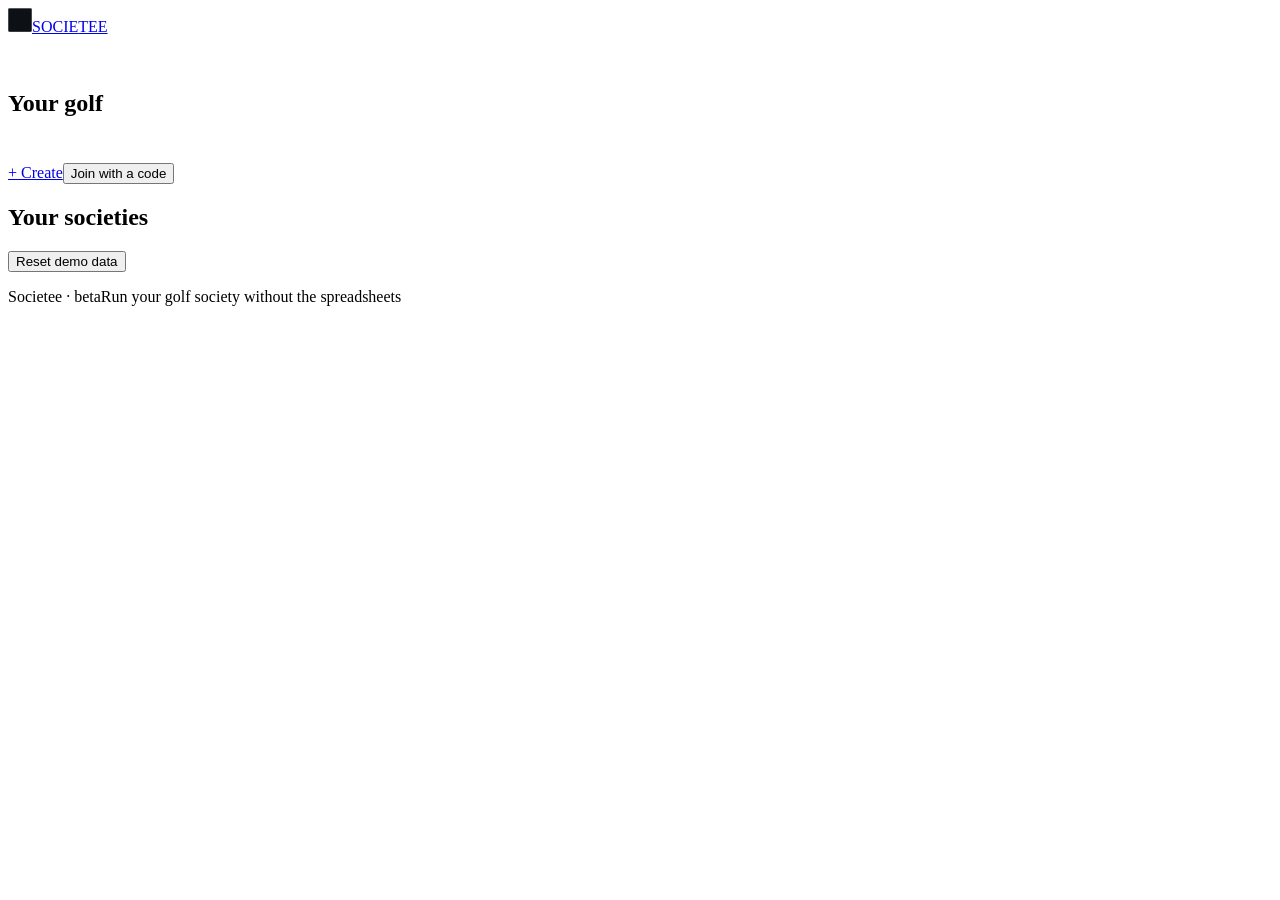
==== index.html @ 54636361 "v13: app-shell scroll (static tab bar), no-overflow sweep 320-430px, cards table header, QR & share " ====
<!DOCTYPE html><html lang="en-GB" class="archivo_eabb1886-module__BRVQva__variable azeret_mono_b4d0d013-module__TnaaWG__variable h-full antialiased"><head><meta charSet="utf-8"/><meta name="viewport" content="width=device-width, initial-scale=1, maximum-scale=1, viewport-fit=cover"/><link rel="preload" href="/societee-demo/_next/static/media/21ca8f3f56c22ca2-s.p.1cp9-4nby68jc.woff2" as="font" crossorigin="" type="font/woff2"/><link rel="preload" href="/societee-demo/_next/static/media/2f059f8bf31de55f-s.p.28l707c7cxluz.woff2" as="font" crossorigin="" type="font/woff2"/><link rel="stylesheet" href="/societee-demo/_next/static/chunks/28tr3xik9nc51.css" data-precedence="next"/><link rel="preload" as="script" fetchPriority="low" href="/societee-demo/_next/static/chunks/01dkdyukbdpqq.js"/><script src="/societee-demo/_next/static/chunks/27jktro2p5rq9.js" async=""></script><script src="/societee-demo/_next/static/chunks/3foau9i2trz9n.js" async=""></script><script src="/societee-demo/_next/static/chunks/25o46h8mdjlrg.js" async=""></script><script src="/societee-demo/_next/static/chunks/turbopack-15z7tdziv4sje.js" async=""></script><script src="/societee-demo/_next/static/chunks/106l14g7231ag.js" async=""></script><script src="/societee-demo/_next/static/chunks/2shpuz3aslzh3.js" async=""></script><script src="/societee-demo/_next/static/chunks/1xj9_v8h4rlmx.js" async=""></script><script src="/societee-demo/_next/static/chunks/0lkq57q35lvjr.js" async=""></script><meta name="next-size-adjust" content=""/><meta name="theme-color" content="#06080a"/><title>Societee — run your golf society without the spreadsheets</title><meta name="description" content="Live hole-by-hole scoring, a leaderboard on a QR code, and no sign-up for anyone but you."/><meta name="application-name" content="Societee"/><link rel="manifest" href="/societee-demo/manifest.webmanifest"/><meta name="format-detection" content="telephone=no"/><meta name="mobile-web-app-capable" content="yes"/><meta name="apple-mobile-web-app-title" content="Societee"/><meta name="apple-mobile-web-app-status-bar-style" content="black-translucent"/><link rel="icon" href="/societee-demo/icon-192.png" sizes="192x192" type="image/png"/><link rel="apple-touch-icon" href="/societee-demo/apple-icon.png" sizes="180x180" type="image/png"/><script src="/societee-demo/_next/static/chunks/0cz1d0mv5g_q7.js" noModule=""></script></head><body><div hidden=""><!--$--><!--/$--></div><div id="app-scroll" class="app-scroll"><header class="sticky top-0 z-30 border-b border-[var(--color-line)] bg-[rgba(6,8,10,0.88)] backdrop-blur-md"><div class="mx-auto flex h-14 max-w-5xl items-center justify-between gap-3 px-4"><a class="flex items-center gap-2.5" href="/societee-demo/"><svg width="24" height="24" viewBox="0 0 64 64" fill="none" aria-hidden="true" class=""><rect x="1" y="1" width="62" height="62" rx="3" fill="#0d1116" stroke="#232c33" stroke-width="1.5"></rect><circle cx="32" cy="24" r="9" fill="var(--color-acid)"></circle><path d="M22 35h20l-6.6 5-1.6 12h-3.6l-1.6-12z" fill="var(--color-acid)"></path><path d="M10 52h44" stroke="var(--color-acid)" stroke-width="2" stroke-linecap="square" opacity="0.35"></path></svg><span class="display text-[1.15rem] leading-none tracking-tight ">SOCIE<span style="color:var(--color-acid)">TEE</span></span></a></div></header><main class="mx-auto w-full max-w-5xl flex-1 px-4 pb-10"><section class="flex items-center justify-between gap-4 pb-6 pt-7"><div><p class="label"> </p><h1 class="display mt-1 text-[clamp(1.7rem,6vw,2.3rem)]">Your golf</h1></div><a aria-label="Your profile" class="shrink-0" href="/societee-demo/profile/"><span class="grid rounded-full border bg-[var(--color-panel)]" style="width:3.25rem;height:3.25rem;place-items:center;border-color:var(--color-line)"><svg width="22" height="22" viewBox="0 0 24 24" fill="none" stroke="var(--color-dim)" stroke-width="1.9" stroke-linecap="round"><circle cx="12" cy="8" r="4"></circle><path d="M4 21c0-4 3.6-6.5 8-6.5s8 2.5 8 6.5"></path></svg></span></a></section><div class="mb-7 grid grid-cols-2 gap-2"><a class="btn btn-primary !min-h-[3.2rem]" href="/societee-demo/new-day/">+ Create</a><button class="btn btn-ghost !min-h-[3.2rem]">Join with a code</button></div><h2 class="label mb-3 !text-[0.75rem]">Your societies</h2><div class="grid gap-3 sm:grid-cols-2"></div><p class="mt-10 text-center"><button class="label underline underline-offset-4">Reset demo data</button></p></main><footer class="mt-auto border-t border-[var(--color-line)] py-6"><div class="mx-auto flex max-w-5xl flex-wrap items-center justify-between gap-3 px-4"><span class="label">Societee · beta</span><span class="label">Run your golf society without the spreadsheets</span></div></footer><!--$--><!--/$--><!--$--><!--/$--><!--$--><!--/$--></div><script src="/societee-demo/_next/static/chunks/01dkdyukbdpqq.js" id="_R_" async=""></script><script>(self.__next_f=self.__next_f||[]).push([0])</script><script>self.__next_f.push([1,"1:\"$Sreact.fragment\"\n2:I[39756,[\"/societee-demo/_next/static/chunks/106l14g7231ag.js\",\"/societee-demo/_next/static/chunks/2shpuz3aslzh3.js\",\"/societee-demo/_next/static/chunks/1xj9_v8h4rlmx.js\"],\"default\"]\n3:I[53536,[\"/societee-demo/_next/static/chunks/106l14g7231ag.js\",\"/societee-demo/_next/static/chunks/2shpuz3aslzh3.js\",\"/societee-demo/_next/static/chunks/1xj9_v8h4rlmx.js\"],\"default\"]\n4:I[99788,[\"/societee-demo/_next/static/chunks/106l14g7231ag.js\",\"/societee-demo/_next/static/chunks/2shpuz3aslzh3.js\",\"/societee-demo/_next/static/chunks/1xj9_v8h4rlmx.js\"],\"BottomNav\"]\n5:I[24691,[\"/societee-demo/_next/static/chunks/106l14g7231ag.js\",\"/societee-demo/_next/static/chunks/2shpuz3aslzh3.js\",\"/societee-demo/_next/static/chunks/1xj9_v8h4rlmx.js\"],\"ScrollReset\"]\n6:I[17477,[\"/societee-demo/_next/static/chunks/106l14g7231ag.js\",\"/societee-demo/_next/static/chunks/2shpuz3aslzh3.js\",\"/societee-demo/_next/static/chunks/1xj9_v8h4rlmx.js\"],\"SWRegister\"]\n7:I[47257,[\"/societee-demo/_next/static/chunks/106l14g7231ag.js\",\"/societee-demo/_next/static/chunks/2shpuz3aslzh3.js\",\"/societee-demo/_next/static/chunks/1xj9_v8h4rlmx.js\"],\"ClientPageRoot\"]\n8:I[31713,[\"/societee-demo/_next/static/chunks/106l14g7231ag.js\",\"/societee-demo/_next/static/chunks/2shpuz3aslzh3.js\",\"/societee-demo/_next/static/chunks/1xj9_v8h4rlmx.js\",\"/societee-demo/_next/static/chunks/0lkq57q35lvjr.js\"],\"default\"]\nb:I[97367,[\"/societee-demo/_next/static/chunks/106l14g7231ag.js\",\"/societee-demo/_next/static/chunks/2shpuz3aslzh3.js\",\"/societee-demo/_next/static/chunks/1xj9_v8h4rlmx.js\"],\"OutletBoundary\"]\nc:\"$Sreact.suspense\"\ne:I[97367,[\"/societee-demo/_next/static/chunks/106l14g7231ag.js\",\"/societee-demo/_next/static/chunks/2shpuz3aslzh3.js\",\"/societee-demo/_next/static/chunks/1xj9_v8h4rlmx.js\"],\"ViewportBoundary\"]\n10:I[97367,[\"/societee-demo/_next/static/chunks/106l14g7231ag.js\",\"/societee-demo/_next/static/chunks/2shpuz3aslzh3.js\",\"/societee-demo/_next/static/chunks/1xj9_v8h4rlmx.js\"],\"MetadataBoundary\"]\n12:I[68027,[\"/societee-demo/_next/static/chunks/106l14g7231ag.js\",\"/societee-demo/_next/static/chunks/2shpuz3aslzh3.js\",\"/societee-demo/_next/static/chunks/1xj9_v8h4rlmx.js\"],\"default\",1]\n:HL[\"/societee-demo/_next/static/chunks/28tr3xik9nc51.css\",\"style\"]\n:HL[\"/societee-demo/_next/static/media/21ca8f3f56c22ca2-s.p.1cp9-4nby68jc.woff2\",\"font\",{\"crossOrigin\":\"\",\"type\":\"font/woff2\"}]\n:HL[\"/societee-demo/_next/static/media/2f059f8bf31de55f-s.p.28l707c7cxluz.woff2\",\"font\",{\"crossOrigin\":\"\",\"type\":\"font/woff2\"}]\n"])</script><script>self.__next_f.push([1,"0:{\"P\":null,\"c\":[\"\",\"\"],\"q\":\"\",\"i\":false,\"f\":[[[\"\",{\"children\":[\"__PAGE__\",{}]},\"$undefined\",\"$undefined\",16],[[\"$\",\"$1\",\"c\",{\"children\":[[[\"$\",\"link\",\"0\",{\"rel\":\"stylesheet\",\"href\":\"/societee-demo/_next/static/chunks/28tr3xik9nc51.css\",\"precedence\":\"next\",\"crossOrigin\":\"$undefined\",\"nonce\":\"$undefined\"}],[\"$\",\"script\",\"script-0\",{\"src\":\"/societee-demo/_next/static/chunks/106l14g7231ag.js\",\"async\":true,\"nonce\":\"$undefined\"}],[\"$\",\"script\",\"script-1\",{\"src\":\"/societee-demo/_next/static/chunks/2shpuz3aslzh3.js\",\"async\":true,\"nonce\":\"$undefined\"}],[\"$\",\"script\",\"script-2\",{\"src\":\"/societee-demo/_next/static/chunks/1xj9_v8h4rlmx.js\",\"async\":true,\"nonce\":\"$undefined\"}]],[\"$\",\"html\",null,{\"lang\":\"en-GB\",\"className\":\"archivo_eabb1886-module__BRVQva__variable azeret_mono_b4d0d013-module__TnaaWG__variable h-full antialiased\",\"children\":[\"$\",\"body\",null,{\"children\":[[\"$\",\"div\",null,{\"id\":\"app-scroll\",\"className\":\"app-scroll\",\"children\":[[\"$\",\"$L2\",null,{\"parallelRouterKey\":\"children\",\"error\":\"$undefined\",\"errorStyles\":\"$undefined\",\"errorScripts\":\"$undefined\",\"template\":[\"$\",\"$L3\",null,{}],\"templateStyles\":\"$undefined\",\"templateScripts\":\"$undefined\",\"notFound\":[[[\"$\",\"title\",null,{\"children\":\"404: This page could not be found.\"}],[\"$\",\"div\",null,{\"style\":{\"fontFamily\":\"system-ui,\\\"Segoe UI\\\",Roboto,Helvetica,Arial,sans-serif,\\\"Apple Color Emoji\\\",\\\"Segoe UI Emoji\\\"\",\"height\":\"100vh\",\"textAlign\":\"center\",\"display\":\"flex\",\"flexDirection\":\"column\",\"alignItems\":\"center\",\"justifyContent\":\"center\"},\"children\":[\"$\",\"div\",null,{\"children\":[[\"$\",\"style\",null,{\"dangerouslySetInnerHTML\":{\"__html\":\"body{color:#000;background:#fff;margin:0}.next-error-h1{border-right:1px solid rgba(0,0,0,.3)}@media (prefers-color-scheme:dark){body{color:#fff;background:#000}.next-error-h1{border-right:1px solid rgba(255,255,255,.3)}}\"}}],[\"$\",\"h1\",null,{\"className\":\"next-error-h1\",\"style\":{\"display\":\"inline-block\",\"margin\":\"0 20px 0 0\",\"padding\":\"0 23px 0 0\",\"fontSize\":24,\"fontWeight\":500,\"verticalAlign\":\"top\",\"lineHeight\":\"49px\"},\"children\":404}],[\"$\",\"div\",null,{\"style\":{\"display\":\"inline-block\"},\"children\":[\"$\",\"h2\",null,{\"style\":{\"fontSize\":14,\"fontWeight\":400,\"lineHeight\":\"49px\",\"margin\":0},\"children\":\"This page could not be found.\"}]}]]}]}]],[]],\"forbidden\":\"$undefined\",\"unauthorized\":\"$undefined\"}],[\"$\",\"$L4\",null,{}],[\"$\",\"$L5\",null,{}]]}],[\"$\",\"$L6\",null,{}]]}]}]]}],{\"children\":[[\"$\",\"$1\",\"c\",{\"children\":[[\"$\",\"$L7\",null,{\"Component\":\"$8\",\"serverProvidedParams\":{\"searchParams\":{},\"params\":{},\"promises\":[\"$@9\",\"$@a\"]}}],[[\"$\",\"script\",\"script-0\",{\"src\":\"/societee-demo/_next/static/chunks/0lkq57q35lvjr.js\",\"async\":true,\"nonce\":\"$undefined\"}]],[\"$\",\"$Lb\",null,{\"children\":[\"$\",\"$c\",null,{\"name\":\"Next.MetadataOutlet\",\"children\":\"$@d\"}]}]]}],{},null,false,null]},null,false,null],[\"$\",\"$1\",\"h\",{\"children\":[null,[\"$\",\"$Le\",null,{\"children\":\"$Lf\"}],[\"$\",\"div\",null,{\"hidden\":true,\"children\":[\"$\",\"$L10\",null,{\"children\":[\"$\",\"$c\",null,{\"name\":\"Next.Metadata\",\"children\":\"$L11\"}]}]}],[\"$\",\"meta\",null,{\"name\":\"next-size-adjust\",\"content\":\"\"}]]}],false]],\"m\":\"$undefined\",\"G\":[\"$12\",[[\"$\",\"link\",\"0\",{\"rel\":\"stylesheet\",\"href\":\"/societee-demo/_next/static/chunks/28tr3xik9nc51.css\",\"precedence\":\"next\",\"crossOrigin\":\"$undefined\",\"nonce\":\"$undefined\"}]]],\"S\":true,\"h\":null,\"s\":\"$undefined\",\"l\":\"$undefined\",\"p\":\"$undefined\",\"d\":\"$undefined\",\"b\":\"hb4B2W0v59Yjivqum0w-f\"}\n"])</script><script>self.__next_f.push([1,"9:{}\na:\"$0:f:0:1:1:children:0:props:children:0:props:serverProvidedParams:params\"\n"])</script><script>self.__next_f.push([1,"f:[[\"$\",\"meta\",\"0\",{\"charSet\":\"utf-8\"}],[\"$\",\"meta\",\"1\",{\"name\":\"viewport\",\"content\":\"width=device-width, initial-scale=1, maximum-scale=1, viewport-fit=cover\"}],[\"$\",\"meta\",\"2\",{\"name\":\"theme-color\",\"content\":\"#06080a\"}]]\n"])</script><script>self.__next_f.push([1,"13:I[27201,[\"/societee-demo/_next/static/chunks/106l14g7231ag.js\",\"/societee-demo/_next/static/chunks/2shpuz3aslzh3.js\",\"/societee-demo/_next/static/chunks/1xj9_v8h4rlmx.js\"],\"IconMark\"]\nd:null\n11:[[\"$\",\"title\",\"0\",{\"children\":\"Societee — run your golf society without the spreadsheets\"}],[\"$\",\"meta\",\"1\",{\"name\":\"description\",\"content\":\"Live hole-by-hole scoring, a leaderboard on a QR code, and no sign-up for anyone but you.\"}],[\"$\",\"meta\",\"2\",{\"name\":\"application-name\",\"content\":\"Societee\"}],[\"$\",\"link\",\"3\",{\"rel\":\"manifest\",\"href\":\"/societee-demo/manifest.webmanifest\",\"crossOrigin\":\"$undefined\"}],[\"$\",\"meta\",\"4\",{\"name\":\"format-detection\",\"content\":\"telephone=no\"}],[\"$\",\"meta\",\"5\",{\"name\":\"mobile-web-app-capable\",\"content\":\"yes\"}],[\"$\",\"meta\",\"6\",{\"name\":\"apple-mobile-web-app-title\",\"content\":\"Societee\"}],[\"$\",\"meta\",\"7\",{\"name\":\"apple-mobile-web-app-status-bar-style\",\"content\":\"black-translucent\"}],[\"$\",\"link\",\"8\",{\"rel\":\"icon\",\"href\":\"/societee-demo/icon-192.png\",\"sizes\":\"192x192\",\"type\":\"image/png\"}],[\"$\",\"link\",\"9\",{\"rel\":\"apple-touch-icon\",\"href\":\"/societee-demo/apple-icon.png\",\"sizes\":\"180x180\",\"type\":\"image/png\"}],[\"$\",\"$L13\",\"10\",{}]]\n"])</script></body></html>
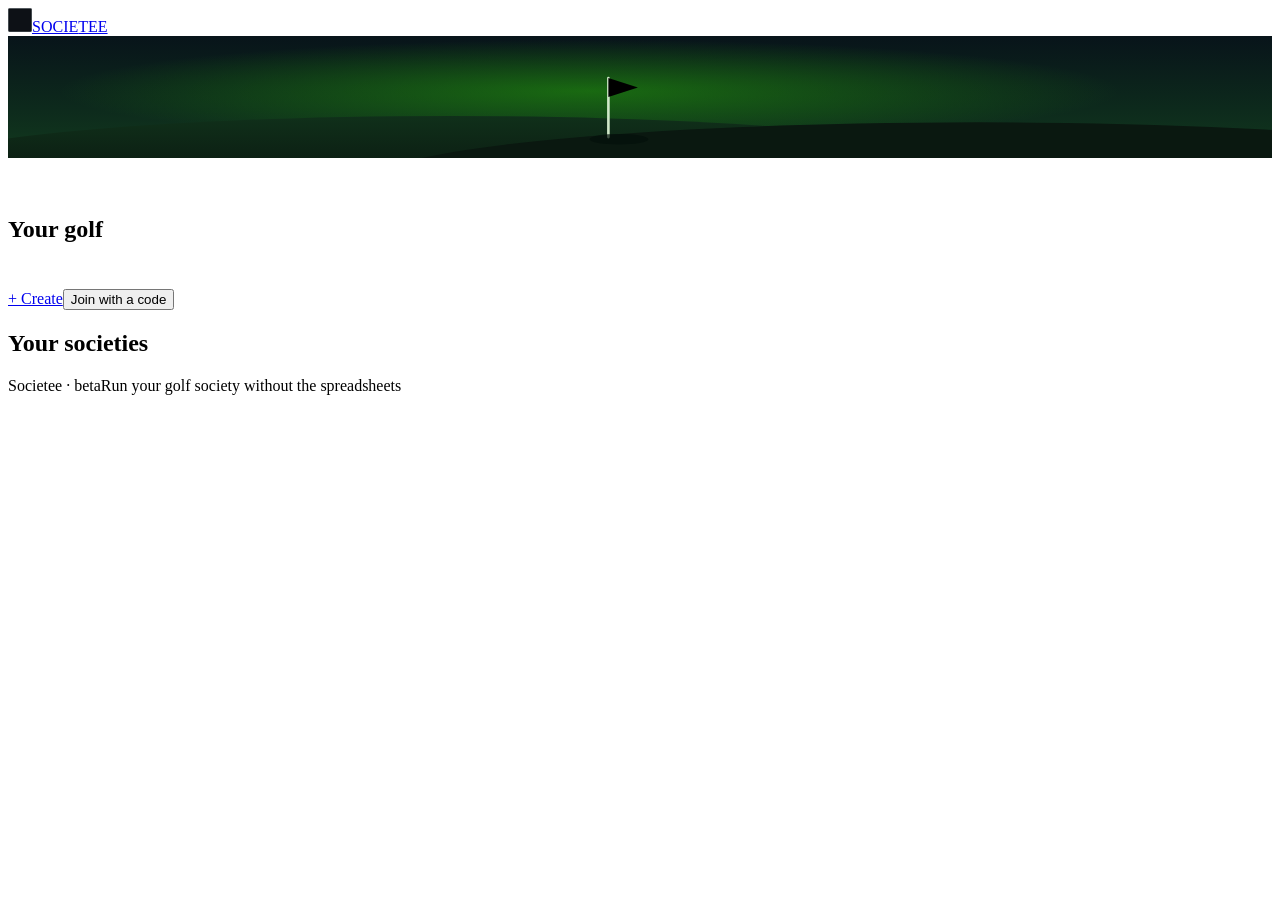
==== commit c30b55fa: "v18: the database goes live — sign-in + sync engine, cross-phone QR boards and scoring, self-registr" ====
--- a/index.html
+++ b/index.html
@@ -1 +1 @@
-<!DOCTYPE html><html lang="en-GB" class="archivo_eabb1886-module__BRVQva__variable azeret_mono_b4d0d013-module__TnaaWG__variable h-full antialiased"><head><meta charSet="utf-8"/><meta name="viewport" content="width=device-width, initial-scale=1, maximum-scale=1, viewport-fit=cover"/><link rel="preload" href="/societee-demo/_next/static/media/21ca8f3f56c22ca2-s.p.1cp9-4nby68jc.woff2" as="font" crossorigin="" type="font/woff2"/><link rel="preload" href="/societee-demo/_next/static/media/2f059f8bf31de55f-s.p.28l707c7cxluz.woff2" as="font" crossorigin="" type="font/woff2"/><link rel="stylesheet" href="/societee-demo/_next/static/chunks/28tr3xik9nc51.css" data-precedence="next"/><link rel="preload" as="script" fetchPriority="low" href="/societee-demo/_next/static/chunks/01dkdyukbdpqq.js"/><script src="/societee-demo/_next/static/chunks/27jktro2p5rq9.js" async=""></script><script src="/societee-demo/_next/static/chunks/3foau9i2trz9n.js" async=""></script><script src="/societee-demo/_next/static/chunks/25o46h8mdjlrg.js" async=""></script><script src="/societee-demo/_next/static/chunks/turbopack-15z7tdziv4sje.js" async=""></script><script src="/societee-demo/_next/static/chunks/106l14g7231ag.js" async=""></script><script src="/societee-demo/_next/static/chunks/2shpuz3aslzh3.js" async=""></script><script src="/societee-demo/_next/static/chunks/1xj9_v8h4rlmx.js" async=""></script><script src="/societee-demo/_next/static/chunks/0lkq57q35lvjr.js" async=""></script><meta name="next-size-adjust" content=""/><meta name="theme-color" content="#06080a"/><title>Societee — run your golf society without the spreadsheets</title><meta name="description" content="Live hole-by-hole scoring, a leaderboard on a QR code, and no sign-up for anyone but you."/><meta name="application-name" content="Societee"/><link rel="manifest" href="/societee-demo/manifest.webmanifest"/><meta name="format-detection" content="telephone=no"/><meta name="mobile-web-app-capable" content="yes"/><meta name="apple-mobile-web-app-title" content="Societee"/><meta name="apple-mobile-web-app-status-bar-style" content="black-translucent"/><link rel="icon" href="/societee-demo/icon-192.png" sizes="192x192" type="image/png"/><link rel="apple-touch-icon" href="/societee-demo/apple-icon.png" sizes="180x180" type="image/png"/><script src="/societee-demo/_next/static/chunks/0cz1d0mv5g_q7.js" noModule=""></script></head><body><div hidden=""><!--$--><!--/$--></div><div id="app-scroll" class="app-scroll"><header class="sticky top-0 z-30 border-b border-[var(--color-line)] bg-[rgba(6,8,10,0.88)] backdrop-blur-md"><div class="mx-auto flex h-14 max-w-5xl items-center justify-between gap-3 px-4"><a class="flex items-center gap-2.5" href="/societee-demo/"><svg width="24" height="24" viewBox="0 0 64 64" fill="none" aria-hidden="true" class=""><rect x="1" y="1" width="62" height="62" rx="3" fill="#0d1116" stroke="#232c33" stroke-width="1.5"></rect><circle cx="32" cy="24" r="9" fill="var(--color-acid)"></circle><path d="M22 35h20l-6.6 5-1.6 12h-3.6l-1.6-12z" fill="var(--color-acid)"></path><path d="M10 52h44" stroke="var(--color-acid)" stroke-width="2" stroke-linecap="square" opacity="0.35"></path></svg><span class="display text-[1.15rem] leading-none tracking-tight ">SOCIE<span style="color:var(--color-acid)">TEE</span></span></a></div></header><main class="mx-auto w-full max-w-5xl flex-1 px-4 pb-10"><section class="flex items-center justify-between gap-4 pb-6 pt-7"><div><p class="label"> </p><h1 class="display mt-1 text-[clamp(1.7rem,6vw,2.3rem)]">Your golf</h1></div><a aria-label="Your profile" class="shrink-0" href="/societee-demo/profile/"><span class="grid rounded-full border bg-[var(--color-panel)]" style="width:3.25rem;height:3.25rem;place-items:center;border-color:var(--color-line)"><svg width="22" height="22" viewBox="0 0 24 24" fill="none" stroke="var(--color-dim)" stroke-width="1.9" stroke-linecap="round"><circle cx="12" cy="8" r="4"></circle><path d="M4 21c0-4 3.6-6.5 8-6.5s8 2.5 8 6.5"></path></svg></span></a></section><div class="mb-7 grid grid-cols-2 gap-2"><a class="btn btn-primary !min-h-[3.2rem]" href="/societee-demo/new-day/">+ Create</a><button class="btn btn-ghost !min-h-[3.2rem]">Join with a code</button></div><h2 class="label mb-3 !text-[0.75rem]">Your societies</h2><div class="grid gap-3 sm:grid-cols-2"></div><p class="mt-10 text-center"><button class="label underline underline-offset-4">Reset demo data</button></p></main><footer class="mt-auto border-t border-[var(--color-line)] py-6"><div class="mx-auto flex max-w-5xl flex-wrap items-center justify-between gap-3 px-4"><span class="label">Societee · beta</span><span class="label">Run your golf society without the spreadsheets</span></div></footer><!--$--><!--/$--><!--$--><!--/$--><!--$--><!--/$--></div><script src="/societee-demo/_next/static/chunks/01dkdyukbdpqq.js" id="_R_" async=""></script><script>(self.__next_f=self.__next_f||[]).push([0])</script><script>self.__next_f.push([1,"1:\"$Sreact.fragment\"\n2:I[39756,[\"/societee-demo/_next/static/chunks/106l14g7231ag.js\",\"/societee-demo/_next/static/chunks/2shpuz3aslzh3.js\",\"/societee-demo/_next/static/chunks/1xj9_v8h4rlmx.js\"],\"default\"]\n3:I[53536,[\"/societee-demo/_next/static/chunks/106l14g7231ag.js\",\"/societee-demo/_next/static/chunks/2shpuz3aslzh3.js\",\"/societee-demo/_next/static/chunks/1xj9_v8h4rlmx.js\"],\"default\"]\n4:I[99788,[\"/societee-demo/_next/static/chunks/106l14g7231ag.js\",\"/societee-demo/_next/static/chunks/2shpuz3aslzh3.js\",\"/societee-demo/_next/static/chunks/1xj9_v8h4rlmx.js\"],\"BottomNav\"]\n5:I[24691,[\"/societee-demo/_next/static/chunks/106l14g7231ag.js\",\"/societee-demo/_next/static/chunks/2shpuz3aslzh3.js\",\"/societee-demo/_next/static/chunks/1xj9_v8h4rlmx.js\"],\"ScrollReset\"]\n6:I[17477,[\"/societee-demo/_next/static/chunks/106l14g7231ag.js\",\"/societee-demo/_next/static/chunks/2shpuz3aslzh3.js\",\"/societee-demo/_next/static/chunks/1xj9_v8h4rlmx.js\"],\"SWRegister\"]\n7:I[47257,[\"/societee-demo/_next/static/chunks/106l14g7231ag.js\",\"/societee-demo/_next/static/chunks/2shpuz3aslzh3.js\",\"/societee-demo/_next/static/chunks/1xj9_v8h4rlmx.js\"],\"ClientPageRoot\"]\n8:I[31713,[\"/societee-demo/_next/static/chunks/106l14g7231ag.js\",\"/societee-demo/_next/static/chunks/2shpuz3aslzh3.js\",\"/societee-demo/_next/static/chunks/1xj9_v8h4rlmx.js\",\"/societee-demo/_next/static/chunks/0lkq57q35lvjr.js\"],\"default\"]\nb:I[97367,[\"/societee-demo/_next/static/chunks/106l14g7231ag.js\",\"/societee-demo/_next/static/chunks/2shpuz3aslzh3.js\",\"/societee-demo/_next/static/chunks/1xj9_v8h4rlmx.js\"],\"OutletBoundary\"]\nc:\"$Sreact.suspense\"\ne:I[97367,[\"/societee-demo/_next/static/chunks/106l14g7231ag.js\",\"/societee-demo/_next/static/chunks/2shpuz3aslzh3.js\",\"/societee-demo/_next/static/chunks/1xj9_v8h4rlmx.js\"],\"ViewportBoundary\"]\n10:I[97367,[\"/societee-demo/_next/static/chunks/106l14g7231ag.js\",\"/societee-demo/_next/static/chunks/2shpuz3aslzh3.js\",\"/societee-demo/_next/static/chunks/1xj9_v8h4rlmx.js\"],\"MetadataBoundary\"]\n12:I[68027,[\"/societee-demo/_next/static/chunks/106l14g7231ag.js\",\"/societee-demo/_next/static/chunks/2shpuz3aslzh3.js\",\"/societee-demo/_next/static/chunks/1xj9_v8h4rlmx.js\"],\"default\",1]\n:HL[\"/societee-demo/_next/static/chunks/28tr3xik9nc51.css\",\"style\"]\n:HL[\"/societee-demo/_next/static/media/21ca8f3f56c22ca2-s.p.1cp9-4nby68jc.woff2\",\"font\",{\"crossOrigin\":\"\",\"type\":\"font/woff2\"}]\n:HL[\"/societee-demo/_next/static/media/2f059f8bf31de55f-s.p.28l707c7cxluz.woff2\",\"font\",{\"crossOrigin\":\"\",\"type\":\"font/woff2\"}]\n"])</script><script>self.__next_f.push([1,"0:{\"P\":null,\"c\":[\"\",\"\"],\"q\":\"\",\"i\":false,\"f\":[[[\"\",{\"children\":[\"__PAGE__\",{}]},\"$undefined\",\"$undefined\",16],[[\"$\",\"$1\",\"c\",{\"children\":[[[\"$\",\"link\",\"0\",{\"rel\":\"stylesheet\",\"href\":\"/societee-demo/_next/static/chunks/28tr3xik9nc51.css\",\"precedence\":\"next\",\"crossOrigin\":\"$undefined\",\"nonce\":\"$undefined\"}],[\"$\",\"script\",\"script-0\",{\"src\":\"/societee-demo/_next/static/chunks/106l14g7231ag.js\",\"async\":true,\"nonce\":\"$undefined\"}],[\"$\",\"script\",\"script-1\",{\"src\":\"/societee-demo/_next/static/chunks/2shpuz3aslzh3.js\",\"async\":true,\"nonce\":\"$undefined\"}],[\"$\",\"script\",\"script-2\",{\"src\":\"/societee-demo/_next/static/chunks/1xj9_v8h4rlmx.js\",\"async\":true,\"nonce\":\"$undefined\"}]],[\"$\",\"html\",null,{\"lang\":\"en-GB\",\"className\":\"archivo_eabb1886-module__BRVQva__variable azeret_mono_b4d0d013-module__TnaaWG__variable h-full antialiased\",\"children\":[\"$\",\"body\",null,{\"children\":[[\"$\",\"div\",null,{\"id\":\"app-scroll\",\"className\":\"app-scroll\",\"children\":[[\"$\",\"$L2\",null,{\"parallelRouterKey\":\"children\",\"error\":\"$undefined\",\"errorStyles\":\"$undefined\",\"errorScripts\":\"$undefined\",\"template\":[\"$\",\"$L3\",null,{}],\"templateStyles\":\"$undefined\",\"templateScripts\":\"$undefined\",\"notFound\":[[[\"$\",\"title\",null,{\"children\":\"404: This page could not be found.\"}],[\"$\",\"div\",null,{\"style\":{\"fontFamily\":\"system-ui,\\\"Segoe UI\\\",Roboto,Helvetica,Arial,sans-serif,\\\"Apple Color Emoji\\\",\\\"Segoe UI Emoji\\\"\",\"height\":\"100vh\",\"textAlign\":\"center\",\"display\":\"flex\",\"flexDirection\":\"column\",\"alignItems\":\"center\",\"justifyContent\":\"center\"},\"children\":[\"$\",\"div\",null,{\"children\":[[\"$\",\"style\",null,{\"dangerouslySetInnerHTML\":{\"__html\":\"body{color:#000;background:#fff;margin:0}.next-error-h1{border-right:1px solid rgba(0,0,0,.3)}@media (prefers-color-scheme:dark){body{color:#fff;background:#000}.next-error-h1{border-right:1px solid rgba(255,255,255,.3)}}\"}}],[\"$\",\"h1\",null,{\"className\":\"next-error-h1\",\"style\":{\"display\":\"inline-block\",\"margin\":\"0 20px 0 0\",\"padding\":\"0 23px 0 0\",\"fontSize\":24,\"fontWeight\":500,\"verticalAlign\":\"top\",\"lineHeight\":\"49px\"},\"children\":404}],[\"$\",\"div\",null,{\"style\":{\"display\":\"inline-block\"},\"children\":[\"$\",\"h2\",null,{\"style\":{\"fontSize\":14,\"fontWeight\":400,\"lineHeight\":\"49px\",\"margin\":0},\"children\":\"This page could not be found.\"}]}]]}]}]],[]],\"forbidden\":\"$undefined\",\"unauthorized\":\"$undefined\"}],[\"$\",\"$L4\",null,{}],[\"$\",\"$L5\",null,{}]]}],[\"$\",\"$L6\",null,{}]]}]}]]}],{\"children\":[[\"$\",\"$1\",\"c\",{\"children\":[[\"$\",\"$L7\",null,{\"Component\":\"$8\",\"serverProvidedParams\":{\"searchParams\":{},\"params\":{},\"promises\":[\"$@9\",\"$@a\"]}}],[[\"$\",\"script\",\"script-0\",{\"src\":\"/societee-demo/_next/static/chunks/0lkq57q35lvjr.js\",\"async\":true,\"nonce\":\"$undefined\"}]],[\"$\",\"$Lb\",null,{\"children\":[\"$\",\"$c\",null,{\"name\":\"Next.MetadataOutlet\",\"children\":\"$@d\"}]}]]}],{},null,false,null]},null,false,null],[\"$\",\"$1\",\"h\",{\"children\":[null,[\"$\",\"$Le\",null,{\"children\":\"$Lf\"}],[\"$\",\"div\",null,{\"hidden\":true,\"children\":[\"$\",\"$L10\",null,{\"children\":[\"$\",\"$c\",null,{\"name\":\"Next.Metadata\",\"children\":\"$L11\"}]}]}],[\"$\",\"meta\",null,{\"name\":\"next-size-adjust\",\"content\":\"\"}]]}],false]],\"m\":\"$undefined\",\"G\":[\"$12\",[[\"$\",\"link\",\"0\",{\"rel\":\"stylesheet\",\"href\":\"/societee-demo/_next/static/chunks/28tr3xik9nc51.css\",\"precedence\":\"next\",\"crossOrigin\":\"$undefined\",\"nonce\":\"$undefined\"}]]],\"S\":true,\"h\":null,\"s\":\"$undefined\",\"l\":\"$undefined\",\"p\":\"$undefined\",\"d\":\"$undefined\",\"b\":\"hb4B2W0v59Yjivqum0w-f\"}\n"])</script><script>self.__next_f.push([1,"9:{}\na:\"$0:f:0:1:1:children:0:props:children:0:props:serverProvidedParams:params\"\n"])</script><script>self.__next_f.push([1,"f:[[\"$\",\"meta\",\"0\",{\"charSet\":\"utf-8\"}],[\"$\",\"meta\",\"1\",{\"name\":\"viewport\",\"content\":\"width=device-width, initial-scale=1, maximum-scale=1, viewport-fit=cover\"}],[\"$\",\"meta\",\"2\",{\"name\":\"theme-color\",\"content\":\"#06080a\"}]]\n"])</script><script>self.__next_f.push([1,"13:I[27201,[\"/societee-demo/_next/static/chunks/106l14g7231ag.js\",\"/societee-demo/_next/static/chunks/2shpuz3aslzh3.js\",\"/societee-demo/_next/static/chunks/1xj9_v8h4rlmx.js\"],\"IconMark\"]\nd:null\n11:[[\"$\",\"title\",\"0\",{\"children\":\"Societee — run your golf society without the spreadsheets\"}],[\"$\",\"meta\",\"1\",{\"name\":\"description\",\"content\":\"Live hole-by-hole scoring, a leaderboard on a QR code, and no sign-up for anyone but you.\"}],[\"$\",\"meta\",\"2\",{\"name\":\"application-name\",\"content\":\"Societee\"}],[\"$\",\"link\",\"3\",{\"rel\":\"manifest\",\"href\":\"/societee-demo/manifest.webmanifest\",\"crossOrigin\":\"$undefined\"}],[\"$\",\"meta\",\"4\",{\"name\":\"format-detection\",\"content\":\"telephone=no\"}],[\"$\",\"meta\",\"5\",{\"name\":\"mobile-web-app-capable\",\"content\":\"yes\"}],[\"$\",\"meta\",\"6\",{\"name\":\"apple-mobile-web-app-title\",\"content\":\"Societee\"}],[\"$\",\"meta\",\"7\",{\"name\":\"apple-mobile-web-app-status-bar-style\",\"content\":\"black-translucent\"}],[\"$\",\"link\",\"8\",{\"rel\":\"icon\",\"href\":\"/societee-demo/icon-192.png\",\"sizes\":\"192x192\",\"type\":\"image/png\"}],[\"$\",\"link\",\"9\",{\"rel\":\"apple-touch-icon\",\"href\":\"/societee-demo/apple-icon.png\",\"sizes\":\"180x180\",\"type\":\"image/png\"}],[\"$\",\"$L13\",\"10\",{}]]\n"])</script></body></html>+<!DOCTYPE html><html lang="en-GB" class="archivo_eabb1886-module__BRVQva__variable azeret_mono_b4d0d013-module__TnaaWG__variable h-full antialiased"><head><meta charSet="utf-8"/><meta name="viewport" content="width=device-width, initial-scale=1, maximum-scale=1, viewport-fit=cover"/><link rel="preload" href="/societee-demo/_next/static/media/21ca8f3f56c22ca2-s.p.1cp9-4nby68jc.woff2" as="font" crossorigin="" type="font/woff2"/><link rel="preload" href="/societee-demo/_next/static/media/2f059f8bf31de55f-s.p.28l707c7cxluz.woff2" as="font" crossorigin="" type="font/woff2"/><link rel="stylesheet" href="/societee-demo/_next/static/chunks/14udq69g65y8p.css" data-precedence="next"/><link rel="preload" as="script" fetchPriority="low" href="/societee-demo/_next/static/chunks/01dkdyukbdpqq.js"/><script src="/societee-demo/_next/static/chunks/27jktro2p5rq9.js" async=""></script><script src="/societee-demo/_next/static/chunks/1y6yg7-v5b-hi.js" async=""></script><script src="/societee-demo/_next/static/chunks/25o46h8mdjlrg.js" async=""></script><script src="/societee-demo/_next/static/chunks/turbopack-34ewrysrx6w_1.js" async=""></script><script src="/societee-demo/_next/static/chunks/0-_p2quzhgm1y.js" async=""></script><script src="/societee-demo/_next/static/chunks/1xj9_v8h4rlmx.js" async=""></script><script src="/societee-demo/_next/static/chunks/3s0cia5v3x60v.js" async=""></script><script src="/societee-demo/_next/static/chunks/1qon2h-c7q7df.js" async=""></script><script src="/societee-demo/_next/static/chunks/0lko85x1xsqkm.js" async=""></script><meta name="next-size-adjust" content=""/><meta name="theme-color" content="#06080a"/><title>Societee — run your golf society without the spreadsheets</title><meta name="description" content="Live hole-by-hole scoring, a leaderboard on a QR code, and no sign-up for anyone but you."/><meta name="application-name" content="Societee"/><link rel="manifest" href="/societee-demo/manifest.webmanifest"/><meta name="format-detection" content="telephone=no"/><meta name="mobile-web-app-capable" content="yes"/><meta name="apple-mobile-web-app-title" content="Societee"/><meta name="apple-mobile-web-app-status-bar-style" content="black-translucent"/><link rel="icon" href="/societee-demo/icon-192.png" sizes="192x192" type="image/png"/><link rel="apple-touch-icon" href="/societee-demo/apple-icon.png" sizes="180x180" type="image/png"/><script src="/societee-demo/_next/static/chunks/0cz1d0mv5g_q7.js" noModule=""></script></head><body><div hidden=""><!--$--><!--/$--></div><div id="app-scroll" class="app-scroll"><header class="sticky top-0 z-30 border-b border-[var(--color-line)] bg-[rgba(6,8,10,0.88)] backdrop-blur-md"><div class="mx-auto flex h-14 max-w-5xl items-center justify-between gap-3 px-4"><a class="flex items-center gap-2.5" href="/societee-demo/"><svg width="24" height="24" viewBox="0 0 64 64" fill="none" aria-hidden="true" class=""><rect x="1" y="1" width="62" height="62" rx="3" fill="#0d1116" stroke="#232c33" stroke-width="1.5"></rect><circle cx="32" cy="24" r="9" fill="var(--color-acid)"></circle><path d="M22 35h20l-6.6 5-1.6 12h-3.6l-1.6-12z" fill="var(--color-acid)"></path><path d="M10 52h44" stroke="var(--color-acid)" stroke-width="2" stroke-linecap="square" opacity="0.35"></path></svg><span class="display text-[1.15rem] leading-none tracking-tight ">SOCIE<span style="color:var(--color-acid)">TEE</span></span></a></div></header><div class="course-scene pointer-events-none relative overflow-hidden" aria-hidden="true"><svg class="block h-full w-full" viewBox="0 0 1200 116" preserveAspectRatio="xMidYMax slice"><defs><linearGradient id="cs-sky" x1="0" y1="0" x2="0" y2="1"><stop offset="0" stop-color="#08141a"></stop><stop offset="0.6" stop-color="#0d2a1c"></stop><stop offset="1" stop-color="#123a1e"></stop></linearGradient><linearGradient id="cs-fairway" x1="0" y1="0" x2="0" y2="1"><stop offset="0" stop-color="#10301a"></stop><stop offset="1" stop-color="#06080a"></stop></linearGradient><radialGradient id="cs-glow" cx="0.46" cy="0.45" r="0.42"><stop offset="0" stop-color="#2fdb00" stop-opacity="0.38"></stop><stop offset="1" stop-color="#2fdb00" stop-opacity="0"></stop></radialGradient></defs><rect width="1200" height="116" fill="url(#cs-sky)"></rect><rect width="1200" height="116" fill="url(#cs-glow)"></rect><ellipse cx="420" cy="128" rx="520" ry="52" fill="url(#cs-fairway)"></ellipse><ellipse cx="920" cy="140" rx="580" ry="58" fill="#0a1810"></ellipse><path d="M570 96V40" stroke="#cfe8c8" stroke-width="2.5" stroke-linecap="round"></path><path d="M570 40l28 9-28 9z" fill="var(--color-live)"></path><ellipse cx="580" cy="98" rx="28" ry="5" fill="#03110a" opacity="0.7"></ellipse></svg><div class="absolute inset-0" style="background:linear-gradient(to bottom, transparent 30%, var(--color-ink) 96%)"></div></div><main class="relative -mt-10 mx-auto w-full max-w-5xl flex-1 px-4 pb-10"><section class="flex items-center justify-between gap-4 pb-6 pt-7"><div><p class="label"> </p><h1 class="display mt-1 text-[clamp(1.7rem,6vw,2.3rem)]">Your golf</h1></div><a aria-label="Your profile" class="shrink-0" href="/societee-demo/profile/"><span class="grid rounded-full border bg-[var(--color-panel)]" style="width:3.25rem;height:3.25rem;place-items:center;border-color:var(--color-line)"><svg width="22" height="22" viewBox="0 0 24 24" fill="none" stroke="var(--color-dim)" stroke-width="1.9" stroke-linecap="round"><circle cx="12" cy="8" r="4"></circle><path d="M4 21c0-4 3.6-6.5 8-6.5s8 2.5 8 6.5"></path></svg></span></a></section><div class="mb-7 grid grid-cols-2 gap-2"><a class="btn btn-primary !min-h-[3.2rem]" href="/societee-demo/new-day/">+ Create</a><button class="btn btn-ghost !min-h-[3.2rem]">Join with a code</button></div><h2 class="label mb-3 !text-[0.75rem]">Your societies</h2><div class="grid gap-3 sm:grid-cols-2"></div></main><footer class="mt-auto border-t border-[var(--color-line)] py-6"><div class="mx-auto flex max-w-5xl flex-wrap items-center justify-between gap-3 px-4"><span class="label">Societee · beta</span><span class="label">Run your golf society without the spreadsheets</span></div></footer><!--$--><!--/$--><!--$--><!--/$--><!--$--><!--/$--></div><script src="/societee-demo/_next/static/chunks/01dkdyukbdpqq.js" id="_R_" async=""></script><script>(self.__next_f=self.__next_f||[]).push([0])</script><script>self.__next_f.push([1,"1:\"$Sreact.fragment\"\n2:I[39756,[\"/societee-demo/_next/static/chunks/0-_p2quzhgm1y.js\",\"/societee-demo/_next/static/chunks/1xj9_v8h4rlmx.js\",\"/societee-demo/_next/static/chunks/3s0cia5v3x60v.js\",\"/societee-demo/_next/static/chunks/1qon2h-c7q7df.js\"],\"default\"]\n3:I[53536,[\"/societee-demo/_next/static/chunks/0-_p2quzhgm1y.js\",\"/societee-demo/_next/static/chunks/1xj9_v8h4rlmx.js\",\"/societee-demo/_next/static/chunks/3s0cia5v3x60v.js\",\"/societee-demo/_next/static/chunks/1qon2h-c7q7df.js\"],\"default\"]\n4:I[99788,[\"/societee-demo/_next/static/chunks/0-_p2quzhgm1y.js\",\"/societee-demo/_next/static/chunks/1xj9_v8h4rlmx.js\",\"/societee-demo/_next/static/chunks/3s0cia5v3x60v.js\",\"/societee-demo/_next/static/chunks/1qon2h-c7q7df.js\"],\"BottomNav\"]\n5:I[24691,[\"/societee-demo/_next/static/chunks/0-_p2quzhgm1y.js\",\"/societee-demo/_next/static/chunks/1xj9_v8h4rlmx.js\",\"/societee-demo/_next/static/chunks/3s0cia5v3x60v.js\",\"/societee-demo/_next/static/chunks/1qon2h-c7q7df.js\"],\"ScrollReset\"]\n6:I[17477,[\"/societee-demo/_next/static/chunks/0-_p2quzhgm1y.js\",\"/societee-demo/_next/static/chunks/1xj9_v8h4rlmx.js\",\"/societee-demo/_next/static/chunks/3s0cia5v3x60v.js\",\"/societee-demo/_next/static/chunks/1qon2h-c7q7df.js\"],\"SWRegister\"]\n7:I[54039,[\"/societee-demo/_next/static/chunks/0-_p2quzhgm1y.js\",\"/societee-demo/_next/static/chunks/1xj9_v8h4rlmx.js\",\"/societee-demo/_next/static/chunks/3s0cia5v3x60v.js\",\"/societee-demo/_next/static/chunks/1qon2h-c7q7df.js\"],\"SyncBoot\"]\n8:I[47257,[\"/societee-demo/_next/static/chunks/0-_p2quzhgm1y.js\",\"/societee-demo/_next/static/chunks/1xj9_v8h4rlmx.js\",\"/societee-demo/_next/static/chunks/3s0cia5v3x60v.js\",\"/societee-demo/_next/static/chunks/1qon2h-c7q7df.js\"],\"ClientPageRoot\"]\n9:I[31713,[\"/societee-demo/_next/static/chunks/0-_p2quzhgm1y.js\",\"/societee-demo/_next/static/chunks/1xj9_v8h4rlmx.js\",\"/societee-demo/_next/static/chunks/3s0cia5v3x60v.js\",\"/societee-demo/_next/static/chunks/1qon2h-c7q7df.js\",\"/societee-demo/_next/static/chunks/0lko85x1xsqkm.js\"],\"default\"]\nc:I[97367,[\"/societee-demo/_next/static/chunks/0-_p2quzhgm1y.js\",\"/societee-demo/_next/static/chunks/1xj9_v8h4rlmx.js\",\"/societee-demo/_next/static/chunks/3s0cia5v3x60v.js\",\"/societee-demo/_next/static/chunks/1qon2h-c7q7df.js\"],\"OutletBoundary\"]\nd:\"$Sreact.suspense\"\nf:I[97367,[\"/societee-demo/_next/static/chunks/0-_p2quzhgm1y.js\",\"/societee-demo/_next/static/chunks/1xj9_v8h4rlmx.js\",\"/societee-demo/_next/static/chunks/3s0cia5v3x60v.js\",\"/societee-demo/_next/static/chunks/1qon2h-c7q7df.js\"],\"ViewportBoundary\"]\n11:I[97367,[\"/societee-demo/_next/static/chunks/0-_p2quzhgm1y.js\",\"/societee-demo/_next/static/chunks/1xj9_v8h4rlmx.js\",\"/societee-demo/_next/static/chunks/3s0cia5v3x60v.js\",\"/societee-demo/_next/static/chunks/1qon2h-c7q7df.js\"],\"MetadataBoundary\"]\n13:I[68027,[\"/societee-demo/_next/static/chunks/0-_p2quzhgm1y.js\",\"/societee-demo/_next/static/chunks/1xj9_v8h4rlmx.js\",\"/societee-demo/_next/static/chunks/3s0cia5v3x60v.js\",\"/societee-demo/_next/static/chunks/1qon2h-c7q7df.js\"],\"default\",1]\n:HL[\"/societee-demo/_next/static/chunks/14udq69g65y8p.css\",\"style\"]\n:HL[\"/societee-demo/_next/static/media/21ca8f3f56c22ca2-s.p.1cp9-4nby68jc.woff2\",\"font\",{\"crossOrigin\":\"\",\"type\":\"font/woff2\"}]\n:HL[\"/societee-demo/_next/static/media/2f059f8bf31de55f-s.p.28l707c7cxluz.woff2\",\"font\",{\"crossOrigin\":\"\",\"type\":\"font/woff2\"}]\n"])</script><script>self.__next_f.push([1,"0:{\"P\":null,\"c\":[\"\",\"\"],\"q\":\"\",\"i\":false,\"f\":[[[\"\",{\"children\":[\"__PAGE__\",{}]},\"$undefined\",\"$undefined\",16],[[\"$\",\"$1\",\"c\",{\"children\":[[[\"$\",\"link\",\"0\",{\"rel\":\"stylesheet\",\"href\":\"/societee-demo/_next/static/chunks/14udq69g65y8p.css\",\"precedence\":\"next\",\"crossOrigin\":\"$undefined\",\"nonce\":\"$undefined\"}],[\"$\",\"script\",\"script-0\",{\"src\":\"/societee-demo/_next/static/chunks/0-_p2quzhgm1y.js\",\"async\":true,\"nonce\":\"$undefined\"}],[\"$\",\"script\",\"script-1\",{\"src\":\"/societee-demo/_next/static/chunks/1xj9_v8h4rlmx.js\",\"async\":true,\"nonce\":\"$undefined\"}],[\"$\",\"script\",\"script-2\",{\"src\":\"/societee-demo/_next/static/chunks/3s0cia5v3x60v.js\",\"async\":true,\"nonce\":\"$undefined\"}],[\"$\",\"script\",\"script-3\",{\"src\":\"/societee-demo/_next/static/chunks/1qon2h-c7q7df.js\",\"async\":true,\"nonce\":\"$undefined\"}]],[\"$\",\"html\",null,{\"lang\":\"en-GB\",\"className\":\"archivo_eabb1886-module__BRVQva__variable azeret_mono_b4d0d013-module__TnaaWG__variable h-full antialiased\",\"children\":[\"$\",\"body\",null,{\"children\":[[\"$\",\"div\",null,{\"id\":\"app-scroll\",\"className\":\"app-scroll\",\"children\":[[\"$\",\"$L2\",null,{\"parallelRouterKey\":\"children\",\"error\":\"$undefined\",\"errorStyles\":\"$undefined\",\"errorScripts\":\"$undefined\",\"template\":[\"$\",\"$L3\",null,{}],\"templateStyles\":\"$undefined\",\"templateScripts\":\"$undefined\",\"notFound\":[[[\"$\",\"title\",null,{\"children\":\"404: This page could not be found.\"}],[\"$\",\"div\",null,{\"style\":{\"fontFamily\":\"system-ui,\\\"Segoe UI\\\",Roboto,Helvetica,Arial,sans-serif,\\\"Apple Color Emoji\\\",\\\"Segoe UI Emoji\\\"\",\"height\":\"100vh\",\"textAlign\":\"center\",\"display\":\"flex\",\"flexDirection\":\"column\",\"alignItems\":\"center\",\"justifyContent\":\"center\"},\"children\":[\"$\",\"div\",null,{\"children\":[[\"$\",\"style\",null,{\"dangerouslySetInnerHTML\":{\"__html\":\"body{color:#000;background:#fff;margin:0}.next-error-h1{border-right:1px solid rgba(0,0,0,.3)}@media (prefers-color-scheme:dark){body{color:#fff;background:#000}.next-error-h1{border-right:1px solid rgba(255,255,255,.3)}}\"}}],[\"$\",\"h1\",null,{\"className\":\"next-error-h1\",\"style\":{\"display\":\"inline-block\",\"margin\":\"0 20px 0 0\",\"padding\":\"0 23px 0 0\",\"fontSize\":24,\"fontWeight\":500,\"verticalAlign\":\"top\",\"lineHeight\":\"49px\"},\"children\":404}],[\"$\",\"div\",null,{\"style\":{\"display\":\"inline-block\"},\"children\":[\"$\",\"h2\",null,{\"style\":{\"fontSize\":14,\"fontWeight\":400,\"lineHeight\":\"49px\",\"margin\":0},\"children\":\"This page could not be found.\"}]}]]}]}]],[]],\"forbidden\":\"$undefined\",\"unauthorized\":\"$undefined\"}],[\"$\",\"$L4\",null,{}],[\"$\",\"$L5\",null,{}]]}],[\"$\",\"$L6\",null,{}],[\"$\",\"$L7\",null,{}]]}]}]]}],{\"children\":[[\"$\",\"$1\",\"c\",{\"children\":[[\"$\",\"$L8\",null,{\"Component\":\"$9\",\"serverProvidedParams\":{\"searchParams\":{},\"params\":{},\"promises\":[\"$@a\",\"$@b\"]}}],[[\"$\",\"script\",\"script-0\",{\"src\":\"/societee-demo/_next/static/chunks/0lko85x1xsqkm.js\",\"async\":true,\"nonce\":\"$undefined\"}]],[\"$\",\"$Lc\",null,{\"children\":[\"$\",\"$d\",null,{\"name\":\"Next.MetadataOutlet\",\"children\":\"$@e\"}]}]]}],{},null,false,null]},null,false,null],[\"$\",\"$1\",\"h\",{\"children\":[null,[\"$\",\"$Lf\",null,{\"children\":\"$L10\"}],[\"$\",\"div\",null,{\"hidden\":true,\"children\":[\"$\",\"$L11\",null,{\"children\":[\"$\",\"$d\",null,{\"name\":\"Next.Metadata\",\"children\":\"$L12\"}]}]}],[\"$\",\"meta\",null,{\"name\":\"next-size-adjust\",\"content\":\"\"}]]}],false]],\"m\":\"$undefined\",\"G\":[\"$13\",[[\"$\",\"link\",\"0\",{\"rel\":\"stylesheet\",\"href\":\"/societee-demo/_next/static/chunks/14udq69g65y8p.css\",\"precedence\":\"next\",\"crossOrigin\":\"$undefined\",\"nonce\":\"$undefined\"}]]],\"S\":true,\"h\":null,\"s\":\"$undefined\",\"l\":\"$undefined\",\"p\":\"$undefined\",\"d\":\"$undefined\",\"b\":\"8_kj7d6psHTWVKCYsX714\"}\n"])</script><script>self.__next_f.push([1,"a:{}\nb:\"$0:f:0:1:1:children:0:props:children:0:props:serverProvidedParams:params\"\n"])</script><script>self.__next_f.push([1,"10:[[\"$\",\"meta\",\"0\",{\"charSet\":\"utf-8\"}],[\"$\",\"meta\",\"1\",{\"name\":\"viewport\",\"content\":\"width=device-width, initial-scale=1, maximum-scale=1, viewport-fit=cover\"}],[\"$\",\"meta\",\"2\",{\"name\":\"theme-color\",\"content\":\"#06080a\"}]]\n"])</script><script>self.__next_f.push([1,"14:I[27201,[\"/societee-demo/_next/static/chunks/0-_p2quzhgm1y.js\",\"/societee-demo/_next/static/chunks/1xj9_v8h4rlmx.js\",\"/societee-demo/_next/static/chunks/3s0cia5v3x60v.js\",\"/societee-demo/_next/static/chunks/1qon2h-c7q7df.js\"],\"IconMark\"]\ne:null\n12:[[\"$\",\"title\",\"0\",{\"children\":\"Societee — run your golf society without the spreadsheets\"}],[\"$\",\"meta\",\"1\",{\"name\":\"description\",\"content\":\"Live hole-by-hole scoring, a leaderboard on a QR code, and no sign-up for anyone but you.\"}],[\"$\",\"meta\",\"2\",{\"name\":\"application-name\",\"content\":\"Societee\"}],[\"$\",\"link\",\"3\",{\"rel\":\"manifest\",\"href\":\"/societee-demo/manifest.webmanifest\",\"crossOrigin\":\"$undefined\"}],[\"$\",\"meta\",\"4\",{\"name\":\"format-detection\",\"content\":\"telephone=no\"}],[\"$\",\"meta\",\"5\",{\"name\":\"mobile-web-app-capable\",\"content\":\"yes\"}],[\"$\",\"meta\",\"6\",{\"name\":\"apple-mobile-web-app-title\",\"content\":\"Societee\"}],[\"$\",\"meta\",\"7\",{\"name\":\"apple-mobile-web-app-status-bar-style\",\"content\":\"black-translucent\"}],[\"$\",\"link\",\"8\",{\"rel\":\"icon\",\"href\":\"/societee-demo/icon-192.png\",\"sizes\":\"192x192\",\"type\":\"image/png\"}],[\"$\",\"link\",\"9\",{\"rel\":\"apple-touch-icon\",\"href\":\"/societee-demo/apple-icon.png\",\"sizes\":\"180x180\",\"type\":\"image/png\"}],[\"$\",\"$L14\",\"10\",{}]]\n"])</script></body></html>
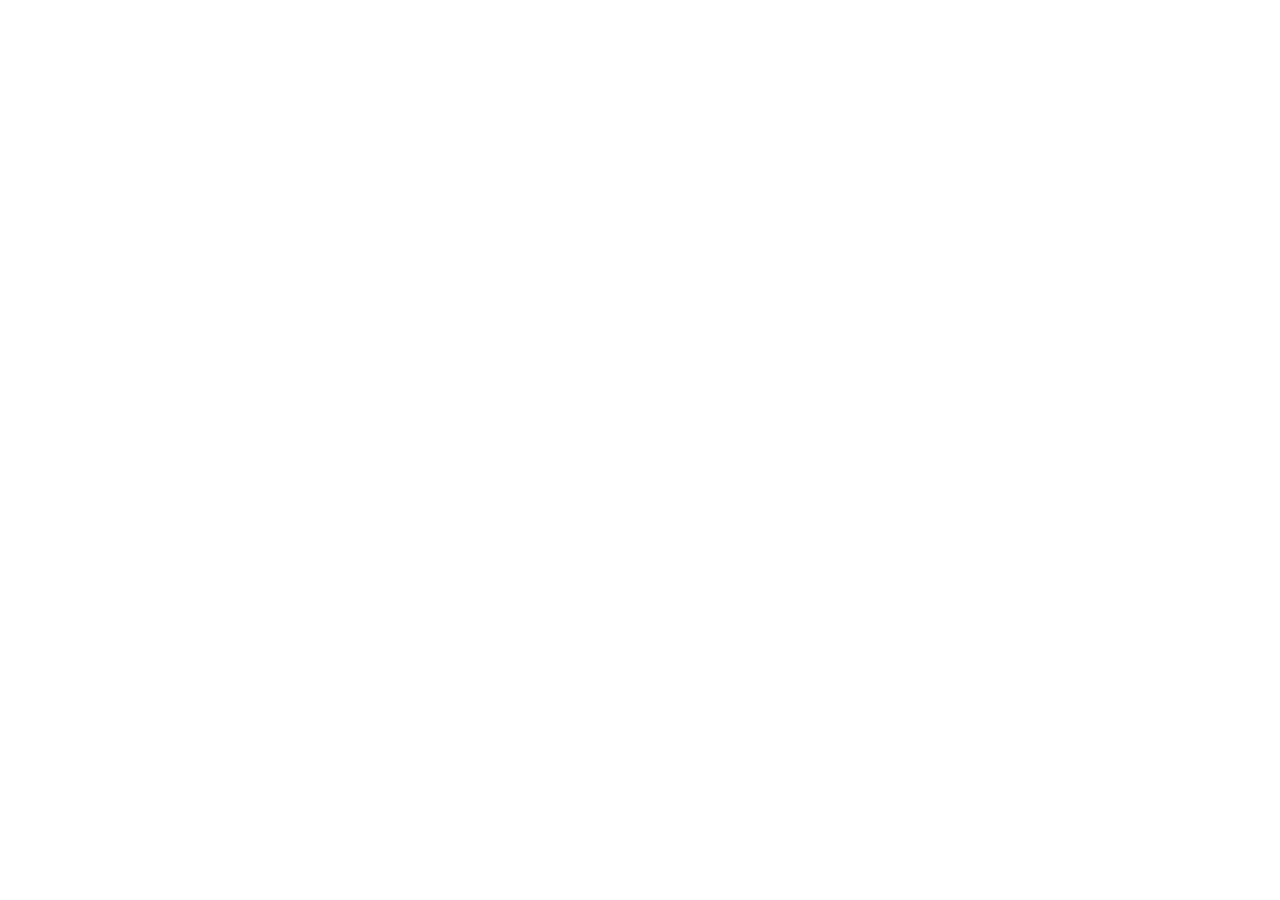
==== commit 5d4a7324: "v19: sign-in front door, night-course hero (red flag), consistent header, Societies tab, create-butt" ====
--- a/index.html
+++ b/index.html
@@ -1 +1 @@
-<!DOCTYPE html><html lang="en-GB" class="archivo_eabb1886-module__BRVQva__variable azeret_mono_b4d0d013-module__TnaaWG__variable h-full antialiased"><head><meta charSet="utf-8"/><meta name="viewport" content="width=device-width, initial-scale=1, maximum-scale=1, viewport-fit=cover"/><link rel="preload" href="/societee-demo/_next/static/media/21ca8f3f56c22ca2-s.p.1cp9-4nby68jc.woff2" as="font" crossorigin="" type="font/woff2"/><link rel="preload" href="/societee-demo/_next/static/media/2f059f8bf31de55f-s.p.28l707c7cxluz.woff2" as="font" crossorigin="" type="font/woff2"/><link rel="stylesheet" href="/societee-demo/_next/static/chunks/14udq69g65y8p.css" data-precedence="next"/><link rel="preload" as="script" fetchPriority="low" href="/societee-demo/_next/static/chunks/01dkdyukbdpqq.js"/><script src="/societee-demo/_next/static/chunks/27jktro2p5rq9.js" async=""></script><script src="/societee-demo/_next/static/chunks/1y6yg7-v5b-hi.js" async=""></script><script src="/societee-demo/_next/static/chunks/25o46h8mdjlrg.js" async=""></script><script src="/societee-demo/_next/static/chunks/turbopack-34ewrysrx6w_1.js" async=""></script><script src="/societee-demo/_next/static/chunks/0-_p2quzhgm1y.js" async=""></script><script src="/societee-demo/_next/static/chunks/1xj9_v8h4rlmx.js" async=""></script><script src="/societee-demo/_next/static/chunks/3s0cia5v3x60v.js" async=""></script><script src="/societee-demo/_next/static/chunks/1qon2h-c7q7df.js" async=""></script><script src="/societee-demo/_next/static/chunks/0lko85x1xsqkm.js" async=""></script><meta name="next-size-adjust" content=""/><meta name="theme-color" content="#06080a"/><title>Societee — run your golf society without the spreadsheets</title><meta name="description" content="Live hole-by-hole scoring, a leaderboard on a QR code, and no sign-up for anyone but you."/><meta name="application-name" content="Societee"/><link rel="manifest" href="/societee-demo/manifest.webmanifest"/><meta name="format-detection" content="telephone=no"/><meta name="mobile-web-app-capable" content="yes"/><meta name="apple-mobile-web-app-title" content="Societee"/><meta name="apple-mobile-web-app-status-bar-style" content="black-translucent"/><link rel="icon" href="/societee-demo/icon-192.png" sizes="192x192" type="image/png"/><link rel="apple-touch-icon" href="/societee-demo/apple-icon.png" sizes="180x180" type="image/png"/><script src="/societee-demo/_next/static/chunks/0cz1d0mv5g_q7.js" noModule=""></script></head><body><div hidden=""><!--$--><!--/$--></div><div id="app-scroll" class="app-scroll"><header class="sticky top-0 z-30 border-b border-[var(--color-line)] bg-[rgba(6,8,10,0.88)] backdrop-blur-md"><div class="mx-auto flex h-14 max-w-5xl items-center justify-between gap-3 px-4"><a class="flex items-center gap-2.5" href="/societee-demo/"><svg width="24" height="24" viewBox="0 0 64 64" fill="none" aria-hidden="true" class=""><rect x="1" y="1" width="62" height="62" rx="3" fill="#0d1116" stroke="#232c33" stroke-width="1.5"></rect><circle cx="32" cy="24" r="9" fill="var(--color-acid)"></circle><path d="M22 35h20l-6.6 5-1.6 12h-3.6l-1.6-12z" fill="var(--color-acid)"></path><path d="M10 52h44" stroke="var(--color-acid)" stroke-width="2" stroke-linecap="square" opacity="0.35"></path></svg><span class="display text-[1.15rem] leading-none tracking-tight ">SOCIE<span style="color:var(--color-acid)">TEE</span></span></a></div></header><div class="course-scene pointer-events-none relative overflow-hidden" aria-hidden="true"><svg class="block h-full w-full" viewBox="0 0 1200 116" preserveAspectRatio="xMidYMax slice"><defs><linearGradient id="cs-sky" x1="0" y1="0" x2="0" y2="1"><stop offset="0" stop-color="#08141a"></stop><stop offset="0.6" stop-color="#0d2a1c"></stop><stop offset="1" stop-color="#123a1e"></stop></linearGradient><linearGradient id="cs-fairway" x1="0" y1="0" x2="0" y2="1"><stop offset="0" stop-color="#10301a"></stop><stop offset="1" stop-color="#06080a"></stop></linearGradient><radialGradient id="cs-glow" cx="0.46" cy="0.45" r="0.42"><stop offset="0" stop-color="#2fdb00" stop-opacity="0.38"></stop><stop offset="1" stop-color="#2fdb00" stop-opacity="0"></stop></radialGradient></defs><rect width="1200" height="116" fill="url(#cs-sky)"></rect><rect width="1200" height="116" fill="url(#cs-glow)"></rect><ellipse cx="420" cy="128" rx="520" ry="52" fill="url(#cs-fairway)"></ellipse><ellipse cx="920" cy="140" rx="580" ry="58" fill="#0a1810"></ellipse><path d="M570 96V40" stroke="#cfe8c8" stroke-width="2.5" stroke-linecap="round"></path><path d="M570 40l28 9-28 9z" fill="var(--color-live)"></path><ellipse cx="580" cy="98" rx="28" ry="5" fill="#03110a" opacity="0.7"></ellipse></svg><div class="absolute inset-0" style="background:linear-gradient(to bottom, transparent 30%, var(--color-ink) 96%)"></div></div><main class="relative -mt-10 mx-auto w-full max-w-5xl flex-1 px-4 pb-10"><section class="flex items-center justify-between gap-4 pb-6 pt-7"><div><p class="label"> </p><h1 class="display mt-1 text-[clamp(1.7rem,6vw,2.3rem)]">Your golf</h1></div><a aria-label="Your profile" class="shrink-0" href="/societee-demo/profile/"><span class="grid rounded-full border bg-[var(--color-panel)]" style="width:3.25rem;height:3.25rem;place-items:center;border-color:var(--color-line)"><svg width="22" height="22" viewBox="0 0 24 24" fill="none" stroke="var(--color-dim)" stroke-width="1.9" stroke-linecap="round"><circle cx="12" cy="8" r="4"></circle><path d="M4 21c0-4 3.6-6.5 8-6.5s8 2.5 8 6.5"></path></svg></span></a></section><div class="mb-7 grid grid-cols-2 gap-2"><a class="btn btn-primary !min-h-[3.2rem]" href="/societee-demo/new-day/">+ Create</a><button class="btn btn-ghost !min-h-[3.2rem]">Join with a code</button></div><h2 class="label mb-3 !text-[0.75rem]">Your societies</h2><div class="grid gap-3 sm:grid-cols-2"></div></main><footer class="mt-auto border-t border-[var(--color-line)] py-6"><div class="mx-auto flex max-w-5xl flex-wrap items-center justify-between gap-3 px-4"><span class="label">Societee · beta</span><span class="label">Run your golf society without the spreadsheets</span></div></footer><!--$--><!--/$--><!--$--><!--/$--><!--$--><!--/$--></div><script src="/societee-demo/_next/static/chunks/01dkdyukbdpqq.js" id="_R_" async=""></script><script>(self.__next_f=self.__next_f||[]).push([0])</script><script>self.__next_f.push([1,"1:\"$Sreact.fragment\"\n2:I[39756,[\"/societee-demo/_next/static/chunks/0-_p2quzhgm1y.js\",\"/societee-demo/_next/static/chunks/1xj9_v8h4rlmx.js\",\"/societee-demo/_next/static/chunks/3s0cia5v3x60v.js\",\"/societee-demo/_next/static/chunks/1qon2h-c7q7df.js\"],\"default\"]\n3:I[53536,[\"/societee-demo/_next/static/chunks/0-_p2quzhgm1y.js\",\"/societee-demo/_next/static/chunks/1xj9_v8h4rlmx.js\",\"/societee-demo/_next/static/chunks/3s0cia5v3x60v.js\",\"/societee-demo/_next/static/chunks/1qon2h-c7q7df.js\"],\"default\"]\n4:I[99788,[\"/societee-demo/_next/static/chunks/0-_p2quzhgm1y.js\",\"/societee-demo/_next/static/chunks/1xj9_v8h4rlmx.js\",\"/societee-demo/_next/static/chunks/3s0cia5v3x60v.js\",\"/societee-demo/_next/static/chunks/1qon2h-c7q7df.js\"],\"BottomNav\"]\n5:I[24691,[\"/societee-demo/_next/static/chunks/0-_p2quzhgm1y.js\",\"/societee-demo/_next/static/chunks/1xj9_v8h4rlmx.js\",\"/societee-demo/_next/static/chunks/3s0cia5v3x60v.js\",\"/societee-demo/_next/static/chunks/1qon2h-c7q7df.js\"],\"ScrollReset\"]\n6:I[17477,[\"/societee-demo/_next/static/chunks/0-_p2quzhgm1y.js\",\"/societee-demo/_next/static/chunks/1xj9_v8h4rlmx.js\",\"/societee-demo/_next/static/chunks/3s0cia5v3x60v.js\",\"/societee-demo/_next/static/chunks/1qon2h-c7q7df.js\"],\"SWRegister\"]\n7:I[54039,[\"/societee-demo/_next/static/chunks/0-_p2quzhgm1y.js\",\"/societee-demo/_next/static/chunks/1xj9_v8h4rlmx.js\",\"/societee-demo/_next/static/chunks/3s0cia5v3x60v.js\",\"/societee-demo/_next/static/chunks/1qon2h-c7q7df.js\"],\"SyncBoot\"]\n8:I[47257,[\"/societee-demo/_next/static/chunks/0-_p2quzhgm1y.js\",\"/societee-demo/_next/static/chunks/1xj9_v8h4rlmx.js\",\"/societee-demo/_next/static/chunks/3s0cia5v3x60v.js\",\"/societee-demo/_next/static/chunks/1qon2h-c7q7df.js\"],\"ClientPageRoot\"]\n9:I[31713,[\"/societee-demo/_next/static/chunks/0-_p2quzhgm1y.js\",\"/societee-demo/_next/static/chunks/1xj9_v8h4rlmx.js\",\"/societee-demo/_next/static/chunks/3s0cia5v3x60v.js\",\"/societee-demo/_next/static/chunks/1qon2h-c7q7df.js\",\"/societee-demo/_next/static/chunks/0lko85x1xsqkm.js\"],\"default\"]\nc:I[97367,[\"/societee-demo/_next/static/chunks/0-_p2quzhgm1y.js\",\"/societee-demo/_next/static/chunks/1xj9_v8h4rlmx.js\",\"/societee-demo/_next/static/chunks/3s0cia5v3x60v.js\",\"/societee-demo/_next/static/chunks/1qon2h-c7q7df.js\"],\"OutletBoundary\"]\nd:\"$Sreact.suspense\"\nf:I[97367,[\"/societee-demo/_next/static/chunks/0-_p2quzhgm1y.js\",\"/societee-demo/_next/static/chunks/1xj9_v8h4rlmx.js\",\"/societee-demo/_next/static/chunks/3s0cia5v3x60v.js\",\"/societee-demo/_next/static/chunks/1qon2h-c7q7df.js\"],\"ViewportBoundary\"]\n11:I[97367,[\"/societee-demo/_next/static/chunks/0-_p2quzhgm1y.js\",\"/societee-demo/_next/static/chunks/1xj9_v8h4rlmx.js\",\"/societee-demo/_next/static/chunks/3s0cia5v3x60v.js\",\"/societee-demo/_next/static/chunks/1qon2h-c7q7df.js\"],\"MetadataBoundary\"]\n13:I[68027,[\"/societee-demo/_next/static/chunks/0-_p2quzhgm1y.js\",\"/societee-demo/_next/static/chunks/1xj9_v8h4rlmx.js\",\"/societee-demo/_next/static/chunks/3s0cia5v3x60v.js\",\"/societee-demo/_next/static/chunks/1qon2h-c7q7df.js\"],\"default\",1]\n:HL[\"/societee-demo/_next/static/chunks/14udq69g65y8p.css\",\"style\"]\n:HL[\"/societee-demo/_next/static/media/21ca8f3f56c22ca2-s.p.1cp9-4nby68jc.woff2\",\"font\",{\"crossOrigin\":\"\",\"type\":\"font/woff2\"}]\n:HL[\"/societee-demo/_next/static/media/2f059f8bf31de55f-s.p.28l707c7cxluz.woff2\",\"font\",{\"crossOrigin\":\"\",\"type\":\"font/woff2\"}]\n"])</script><script>self.__next_f.push([1,"0:{\"P\":null,\"c\":[\"\",\"\"],\"q\":\"\",\"i\":false,\"f\":[[[\"\",{\"children\":[\"__PAGE__\",{}]},\"$undefined\",\"$undefined\",16],[[\"$\",\"$1\",\"c\",{\"children\":[[[\"$\",\"link\",\"0\",{\"rel\":\"stylesheet\",\"href\":\"/societee-demo/_next/static/chunks/14udq69g65y8p.css\",\"precedence\":\"next\",\"crossOrigin\":\"$undefined\",\"nonce\":\"$undefined\"}],[\"$\",\"script\",\"script-0\",{\"src\":\"/societee-demo/_next/static/chunks/0-_p2quzhgm1y.js\",\"async\":true,\"nonce\":\"$undefined\"}],[\"$\",\"script\",\"script-1\",{\"src\":\"/societee-demo/_next/static/chunks/1xj9_v8h4rlmx.js\",\"async\":true,\"nonce\":\"$undefined\"}],[\"$\",\"script\",\"script-2\",{\"src\":\"/societee-demo/_next/static/chunks/3s0cia5v3x60v.js\",\"async\":true,\"nonce\":\"$undefined\"}],[\"$\",\"script\",\"script-3\",{\"src\":\"/societee-demo/_next/static/chunks/1qon2h-c7q7df.js\",\"async\":true,\"nonce\":\"$undefined\"}]],[\"$\",\"html\",null,{\"lang\":\"en-GB\",\"className\":\"archivo_eabb1886-module__BRVQva__variable azeret_mono_b4d0d013-module__TnaaWG__variable h-full antialiased\",\"children\":[\"$\",\"body\",null,{\"children\":[[\"$\",\"div\",null,{\"id\":\"app-scroll\",\"className\":\"app-scroll\",\"children\":[[\"$\",\"$L2\",null,{\"parallelRouterKey\":\"children\",\"error\":\"$undefined\",\"errorStyles\":\"$undefined\",\"errorScripts\":\"$undefined\",\"template\":[\"$\",\"$L3\",null,{}],\"templateStyles\":\"$undefined\",\"templateScripts\":\"$undefined\",\"notFound\":[[[\"$\",\"title\",null,{\"children\":\"404: This page could not be found.\"}],[\"$\",\"div\",null,{\"style\":{\"fontFamily\":\"system-ui,\\\"Segoe UI\\\",Roboto,Helvetica,Arial,sans-serif,\\\"Apple Color Emoji\\\",\\\"Segoe UI Emoji\\\"\",\"height\":\"100vh\",\"textAlign\":\"center\",\"display\":\"flex\",\"flexDirection\":\"column\",\"alignItems\":\"center\",\"justifyContent\":\"center\"},\"children\":[\"$\",\"div\",null,{\"children\":[[\"$\",\"style\",null,{\"dangerouslySetInnerHTML\":{\"__html\":\"body{color:#000;background:#fff;margin:0}.next-error-h1{border-right:1px solid rgba(0,0,0,.3)}@media (prefers-color-scheme:dark){body{color:#fff;background:#000}.next-error-h1{border-right:1px solid rgba(255,255,255,.3)}}\"}}],[\"$\",\"h1\",null,{\"className\":\"next-error-h1\",\"style\":{\"display\":\"inline-block\",\"margin\":\"0 20px 0 0\",\"padding\":\"0 23px 0 0\",\"fontSize\":24,\"fontWeight\":500,\"verticalAlign\":\"top\",\"lineHeight\":\"49px\"},\"children\":404}],[\"$\",\"div\",null,{\"style\":{\"display\":\"inline-block\"},\"children\":[\"$\",\"h2\",null,{\"style\":{\"fontSize\":14,\"fontWeight\":400,\"lineHeight\":\"49px\",\"margin\":0},\"children\":\"This page could not be found.\"}]}]]}]}]],[]],\"forbidden\":\"$undefined\",\"unauthorized\":\"$undefined\"}],[\"$\",\"$L4\",null,{}],[\"$\",\"$L5\",null,{}]]}],[\"$\",\"$L6\",null,{}],[\"$\",\"$L7\",null,{}]]}]}]]}],{\"children\":[[\"$\",\"$1\",\"c\",{\"children\":[[\"$\",\"$L8\",null,{\"Component\":\"$9\",\"serverProvidedParams\":{\"searchParams\":{},\"params\":{},\"promises\":[\"$@a\",\"$@b\"]}}],[[\"$\",\"script\",\"script-0\",{\"src\":\"/societee-demo/_next/static/chunks/0lko85x1xsqkm.js\",\"async\":true,\"nonce\":\"$undefined\"}]],[\"$\",\"$Lc\",null,{\"children\":[\"$\",\"$d\",null,{\"name\":\"Next.MetadataOutlet\",\"children\":\"$@e\"}]}]]}],{},null,false,null]},null,false,null],[\"$\",\"$1\",\"h\",{\"children\":[null,[\"$\",\"$Lf\",null,{\"children\":\"$L10\"}],[\"$\",\"div\",null,{\"hidden\":true,\"children\":[\"$\",\"$L11\",null,{\"children\":[\"$\",\"$d\",null,{\"name\":\"Next.Metadata\",\"children\":\"$L12\"}]}]}],[\"$\",\"meta\",null,{\"name\":\"next-size-adjust\",\"content\":\"\"}]]}],false]],\"m\":\"$undefined\",\"G\":[\"$13\",[[\"$\",\"link\",\"0\",{\"rel\":\"stylesheet\",\"href\":\"/societee-demo/_next/static/chunks/14udq69g65y8p.css\",\"precedence\":\"next\",\"crossOrigin\":\"$undefined\",\"nonce\":\"$undefined\"}]]],\"S\":true,\"h\":null,\"s\":\"$undefined\",\"l\":\"$undefined\",\"p\":\"$undefined\",\"d\":\"$undefined\",\"b\":\"8_kj7d6psHTWVKCYsX714\"}\n"])</script><script>self.__next_f.push([1,"a:{}\nb:\"$0:f:0:1:1:children:0:props:children:0:props:serverProvidedParams:params\"\n"])</script><script>self.__next_f.push([1,"10:[[\"$\",\"meta\",\"0\",{\"charSet\":\"utf-8\"}],[\"$\",\"meta\",\"1\",{\"name\":\"viewport\",\"content\":\"width=device-width, initial-scale=1, maximum-scale=1, viewport-fit=cover\"}],[\"$\",\"meta\",\"2\",{\"name\":\"theme-color\",\"content\":\"#06080a\"}]]\n"])</script><script>self.__next_f.push([1,"14:I[27201,[\"/societee-demo/_next/static/chunks/0-_p2quzhgm1y.js\",\"/societee-demo/_next/static/chunks/1xj9_v8h4rlmx.js\",\"/societee-demo/_next/static/chunks/3s0cia5v3x60v.js\",\"/societee-demo/_next/static/chunks/1qon2h-c7q7df.js\"],\"IconMark\"]\ne:null\n12:[[\"$\",\"title\",\"0\",{\"children\":\"Societee — run your golf society without the spreadsheets\"}],[\"$\",\"meta\",\"1\",{\"name\":\"description\",\"content\":\"Live hole-by-hole scoring, a leaderboard on a QR code, and no sign-up for anyone but you.\"}],[\"$\",\"meta\",\"2\",{\"name\":\"application-name\",\"content\":\"Societee\"}],[\"$\",\"link\",\"3\",{\"rel\":\"manifest\",\"href\":\"/societee-demo/manifest.webmanifest\",\"crossOrigin\":\"$undefined\"}],[\"$\",\"meta\",\"4\",{\"name\":\"format-detection\",\"content\":\"telephone=no\"}],[\"$\",\"meta\",\"5\",{\"name\":\"mobile-web-app-capable\",\"content\":\"yes\"}],[\"$\",\"meta\",\"6\",{\"name\":\"apple-mobile-web-app-title\",\"content\":\"Societee\"}],[\"$\",\"meta\",\"7\",{\"name\":\"apple-mobile-web-app-status-bar-style\",\"content\":\"black-translucent\"}],[\"$\",\"link\",\"8\",{\"rel\":\"icon\",\"href\":\"/societee-demo/icon-192.png\",\"sizes\":\"192x192\",\"type\":\"image/png\"}],[\"$\",\"link\",\"9\",{\"rel\":\"apple-touch-icon\",\"href\":\"/societee-demo/apple-icon.png\",\"sizes\":\"180x180\",\"type\":\"image/png\"}],[\"$\",\"$L14\",\"10\",{}]]\n"])</script></body></html>+<!DOCTYPE html><html lang="en-GB" class="archivo_eabb1886-module__BRVQva__variable azeret_mono_b4d0d013-module__TnaaWG__variable h-full antialiased"><head><meta charSet="utf-8"/><meta name="viewport" content="width=device-width, initial-scale=1, maximum-scale=1, viewport-fit=cover"/><link rel="preload" href="/societee-demo/_next/static/media/21ca8f3f56c22ca2-s.p.1cp9-4nby68jc.woff2" as="font" crossorigin="" type="font/woff2"/><link rel="preload" href="/societee-demo/_next/static/media/2f059f8bf31de55f-s.p.28l707c7cxluz.woff2" as="font" crossorigin="" type="font/woff2"/><link rel="stylesheet" href="/societee-demo/_next/static/chunks/45b63__4vwaa5.css" data-precedence="next"/><link rel="preload" as="script" fetchPriority="low" href="/societee-demo/_next/static/chunks/01dkdyukbdpqq.js"/><script src="/societee-demo/_next/static/chunks/27jktro2p5rq9.js" async=""></script><script src="/societee-demo/_next/static/chunks/1y6yg7-v5b-hi.js" async=""></script><script src="/societee-demo/_next/static/chunks/25o46h8mdjlrg.js" async=""></script><script src="/societee-demo/_next/static/chunks/turbopack-34ewrysrx6w_1.js" async=""></script><script src="/societee-demo/_next/static/chunks/0k72hd36l-y5m.js" async=""></script><script src="/societee-demo/_next/static/chunks/1xj9_v8h4rlmx.js" async=""></script><script src="/societee-demo/_next/static/chunks/1qon2h-c7q7df.js" async=""></script><script src="/societee-demo/_next/static/chunks/3s0cia5v3x60v.js" async=""></script><script src="/societee-demo/_next/static/chunks/04y6lbfovg7j0.js" async=""></script><meta name="next-size-adjust" content=""/><meta name="theme-color" content="#06080a"/><title>Societee — run your golf society without the spreadsheets</title><meta name="description" content="Live hole-by-hole scoring, a leaderboard on a QR code, and no sign-up for anyone but you."/><meta name="application-name" content="Societee"/><link rel="manifest" href="/societee-demo/manifest.webmanifest"/><meta name="format-detection" content="telephone=no"/><meta name="mobile-web-app-capable" content="yes"/><meta name="apple-mobile-web-app-title" content="Societee"/><meta name="apple-mobile-web-app-status-bar-style" content="black-translucent"/><link rel="icon" href="/societee-demo/icon-192.png" sizes="192x192" type="image/png"/><link rel="apple-touch-icon" href="/societee-demo/apple-icon.png" sizes="180x180" type="image/png"/><script src="/societee-demo/_next/static/chunks/0cz1d0mv5g_q7.js" noModule=""></script></head><body><div hidden=""><!--$--><!--/$--></div><div id="app-scroll" class="app-scroll"><!--$--><!--/$--><!--$--><!--/$--><!--$--><!--/$--></div><script src="/societee-demo/_next/static/chunks/01dkdyukbdpqq.js" id="_R_" async=""></script><script>(self.__next_f=self.__next_f||[]).push([0])</script><script>self.__next_f.push([1,"1:\"$Sreact.fragment\"\n2:I[61010,[\"/societee-demo/_next/static/chunks/0k72hd36l-y5m.js\",\"/societee-demo/_next/static/chunks/1xj9_v8h4rlmx.js\",\"/societee-demo/_next/static/chunks/1qon2h-c7q7df.js\",\"/societee-demo/_next/static/chunks/3s0cia5v3x60v.js\"],\"AuthGate\"]\n3:I[39756,[\"/societee-demo/_next/static/chunks/0k72hd36l-y5m.js\",\"/societee-demo/_next/static/chunks/1xj9_v8h4rlmx.js\",\"/societee-demo/_next/static/chunks/1qon2h-c7q7df.js\",\"/societee-demo/_next/static/chunks/3s0cia5v3x60v.js\"],\"default\"]\n4:I[53536,[\"/societee-demo/_next/static/chunks/0k72hd36l-y5m.js\",\"/societee-demo/_next/static/chunks/1xj9_v8h4rlmx.js\",\"/societee-demo/_next/static/chunks/1qon2h-c7q7df.js\",\"/societee-demo/_next/static/chunks/3s0cia5v3x60v.js\"],\"default\"]\n5:I[99788,[\"/societee-demo/_next/static/chunks/0k72hd36l-y5m.js\",\"/societee-demo/_next/static/chunks/1xj9_v8h4rlmx.js\",\"/societee-demo/_next/static/chunks/1qon2h-c7q7df.js\",\"/societee-demo/_next/static/chunks/3s0cia5v3x60v.js\"],\"BottomNav\"]\n6:I[24691,[\"/societee-demo/_next/static/chunks/0k72hd36l-y5m.js\",\"/societee-demo/_next/static/chunks/1xj9_v8h4rlmx.js\",\"/societee-demo/_next/static/chunks/1qon2h-c7q7df.js\",\"/societee-demo/_next/static/chunks/3s0cia5v3x60v.js\"],\"ScrollReset\"]\n7:I[17477,[\"/societee-demo/_next/static/chunks/0k72hd36l-y5m.js\",\"/societee-demo/_next/static/chunks/1xj9_v8h4rlmx.js\",\"/societee-demo/_next/static/chunks/1qon2h-c7q7df.js\",\"/societee-demo/_next/static/chunks/3s0cia5v3x60v.js\"],\"SWRegister\"]\n8:I[54039,[\"/societee-demo/_next/static/chunks/0k72hd36l-y5m.js\",\"/societee-demo/_next/static/chunks/1xj9_v8h4rlmx.js\",\"/societee-demo/_next/static/chunks/1qon2h-c7q7df.js\",\"/societee-demo/_next/static/chunks/3s0cia5v3x60v.js\"],\"SyncBoot\"]\n9:I[30724,[\"/societee-demo/_next/static/chunks/0k72hd36l-y5m.js\",\"/societee-demo/_next/static/chunks/1xj9_v8h4rlmx.js\",\"/societee-demo/_next/static/chunks/1qon2h-c7q7df.js\",\"/societee-demo/_next/static/chunks/3s0cia5v3x60v.js\"],\"VersionWatch\"]\na:I[47257,[\"/societee-demo/_next/static/chunks/0k72hd36l-y5m.js\",\"/societee-demo/_next/static/chunks/1xj9_v8h4rlmx.js\",\"/societee-demo/_next/static/chunks/1qon2h-c7q7df.js\",\"/societee-demo/_next/static/chunks/3s0cia5v3x60v.js\"],\"ClientPageRoot\"]\nb:I[31713,[\"/societee-demo/_next/static/chunks/0k72hd36l-y5m.js\",\"/societee-demo/_next/static/chunks/1xj9_v8h4rlmx.js\",\"/societee-demo/_next/static/chunks/1qon2h-c7q7df.js\",\"/societee-demo/_next/static/chunks/3s0cia5v3x60v.js\",\"/societee-demo/_next/static/chunks/04y6lbfovg7j0.js\"],\"default\"]\ne:I[97367,[\"/societee-demo/_next/static/chunks/0k72hd36l-y5m.js\",\"/societee-demo/_next/static/chunks/1xj9_v8h4rlmx.js\",\"/societee-demo/_next/static/chunks/1qon2h-c7q7df.js\",\"/societee-demo/_next/static/chunks/3s0cia5v3x60v.js\"],\"OutletBoundary\"]\nf:\"$Sreact.suspense\"\n11:I[97367,[\"/societee-demo/_next/static/chunks/0k72hd36l-y5m.js\",\"/societee-demo/_next/static/chunks/1xj9_v8h4rlmx.js\",\"/societee-demo/_next/static/chunks/1qon2h-c7q7df.js\",\"/societee-demo/_next/static/chunks/3s0cia5v3x60v.js\"],\"ViewportBoundary\"]\n13:I[97367,[\"/societee-demo/_next/static/chunks/0k72hd36l-y5m.js\",\"/societee-demo/_next/static/chunks/1xj9_v8h4rlmx.js\",\"/societee-demo/_next/static/chunks/1qon2h-c7q7df.js\",\"/societee-demo/_next/static/chunks/3s0cia5v3x60v.js\"],\"MetadataBoundary\"]\n15:I[68027,[\"/societee-demo/_next/static/chunks/0k72hd36l-y5m.js\",\"/societee-demo/_next/static/chunks/1xj9_v8h4rlmx.js\",\"/societee-demo/_next/static/chunks/1qon2h-c7q7df.js\",\"/societee-demo/_next/static/chunks/3s0cia5v3x60v.js\"],\"default\",1]\n:HL[\"/societee-demo/_next/static/chunks/45b63__4vwaa5.css\",\"style\"]\n:HL[\"/societee-demo/_next/static/media/21ca8f3f56c22ca2-s.p.1cp9-4nby68jc.woff2\",\"font\",{\"crossOrigin\":\"\",\"type\":\"font/woff2\"}]\n:HL[\"/societee-demo/_next/static/media/2f059f8bf31de55f-s.p.28l707c7cxluz.woff2\",\"font\",{\"crossOrigin\":\"\",\"type\":\"font/woff2\"}]\n"])</script><script>self.__next_f.push([1,"0:{\"P\":null,\"c\":[\"\",\"\"],\"q\":\"\",\"i\":false,\"f\":[[[\"\",{\"children\":[\"__PAGE__\",{}]},\"$undefined\",\"$undefined\",16],[[\"$\",\"$1\",\"c\",{\"children\":[[[\"$\",\"link\",\"0\",{\"rel\":\"stylesheet\",\"href\":\"/societee-demo/_next/static/chunks/45b63__4vwaa5.css\",\"precedence\":\"next\",\"crossOrigin\":\"$undefined\",\"nonce\":\"$undefined\"}],[\"$\",\"script\",\"script-0\",{\"src\":\"/societee-demo/_next/static/chunks/0k72hd36l-y5m.js\",\"async\":true,\"nonce\":\"$undefined\"}],[\"$\",\"script\",\"script-1\",{\"src\":\"/societee-demo/_next/static/chunks/1xj9_v8h4rlmx.js\",\"async\":true,\"nonce\":\"$undefined\"}],[\"$\",\"script\",\"script-2\",{\"src\":\"/societee-demo/_next/static/chunks/1qon2h-c7q7df.js\",\"async\":true,\"nonce\":\"$undefined\"}],[\"$\",\"script\",\"script-3\",{\"src\":\"/societee-demo/_next/static/chunks/3s0cia5v3x60v.js\",\"async\":true,\"nonce\":\"$undefined\"}]],[\"$\",\"html\",null,{\"lang\":\"en-GB\",\"className\":\"archivo_eabb1886-module__BRVQva__variable azeret_mono_b4d0d013-module__TnaaWG__variable h-full antialiased\",\"children\":[\"$\",\"body\",null,{\"children\":[[\"$\",\"div\",null,{\"id\":\"app-scroll\",\"className\":\"app-scroll\",\"children\":[[\"$\",\"$L2\",null,{\"children\":[\"$\",\"$L3\",null,{\"parallelRouterKey\":\"children\",\"error\":\"$undefined\",\"errorStyles\":\"$undefined\",\"errorScripts\":\"$undefined\",\"template\":[\"$\",\"$L4\",null,{}],\"templateStyles\":\"$undefined\",\"templateScripts\":\"$undefined\",\"notFound\":[[[\"$\",\"title\",null,{\"children\":\"404: This page could not be found.\"}],[\"$\",\"div\",null,{\"style\":{\"fontFamily\":\"system-ui,\\\"Segoe UI\\\",Roboto,Helvetica,Arial,sans-serif,\\\"Apple Color Emoji\\\",\\\"Segoe UI Emoji\\\"\",\"height\":\"100vh\",\"textAlign\":\"center\",\"display\":\"flex\",\"flexDirection\":\"column\",\"alignItems\":\"center\",\"justifyContent\":\"center\"},\"children\":[\"$\",\"div\",null,{\"children\":[[\"$\",\"style\",null,{\"dangerouslySetInnerHTML\":{\"__html\":\"body{color:#000;background:#fff;margin:0}.next-error-h1{border-right:1px solid rgba(0,0,0,.3)}@media (prefers-color-scheme:dark){body{color:#fff;background:#000}.next-error-h1{border-right:1px solid rgba(255,255,255,.3)}}\"}}],[\"$\",\"h1\",null,{\"className\":\"next-error-h1\",\"style\":{\"display\":\"inline-block\",\"margin\":\"0 20px 0 0\",\"padding\":\"0 23px 0 0\",\"fontSize\":24,\"fontWeight\":500,\"verticalAlign\":\"top\",\"lineHeight\":\"49px\"},\"children\":404}],[\"$\",\"div\",null,{\"style\":{\"display\":\"inline-block\"},\"children\":[\"$\",\"h2\",null,{\"style\":{\"fontSize\":14,\"fontWeight\":400,\"lineHeight\":\"49px\",\"margin\":0},\"children\":\"This page could not be found.\"}]}]]}]}]],[]],\"forbidden\":\"$undefined\",\"unauthorized\":\"$undefined\"}]}],[\"$\",\"$L5\",null,{}],[\"$\",\"$L6\",null,{}]]}],[\"$\",\"$L7\",null,{}],[\"$\",\"$L8\",null,{}],[\"$\",\"$L9\",null,{}]]}]}]]}],{\"children\":[[\"$\",\"$1\",\"c\",{\"children\":[[\"$\",\"$La\",null,{\"Component\":\"$b\",\"serverProvidedParams\":{\"searchParams\":{},\"params\":{},\"promises\":[\"$@c\",\"$@d\"]}}],[[\"$\",\"script\",\"script-0\",{\"src\":\"/societee-demo/_next/static/chunks/04y6lbfovg7j0.js\",\"async\":true,\"nonce\":\"$undefined\"}]],[\"$\",\"$Le\",null,{\"children\":[\"$\",\"$f\",null,{\"name\":\"Next.MetadataOutlet\",\"children\":\"$@10\"}]}]]}],{},null,false,null]},null,false,null],[\"$\",\"$1\",\"h\",{\"children\":[null,[\"$\",\"$L11\",null,{\"children\":\"$L12\"}],[\"$\",\"div\",null,{\"hidden\":true,\"children\":[\"$\",\"$L13\",null,{\"children\":[\"$\",\"$f\",null,{\"name\":\"Next.Metadata\",\"children\":\"$L14\"}]}]}],[\"$\",\"meta\",null,{\"name\":\"next-size-adjust\",\"content\":\"\"}]]}],false]],\"m\":\"$undefined\",\"G\":[\"$15\",[[\"$\",\"link\",\"0\",{\"rel\":\"stylesheet\",\"href\":\"/societee-demo/_next/static/chunks/45b63__4vwaa5.css\",\"precedence\":\"next\",\"crossOrigin\":\"$undefined\",\"nonce\":\"$undefined\"}]]],\"S\":true,\"h\":null,\"s\":\"$undefined\",\"l\":\"$undefined\",\"p\":\"$undefined\",\"d\":\"$undefined\",\"b\":\"w5Fm0E9qb1NZMQ_uLXKWZ\"}\n"])</script><script>self.__next_f.push([1,"c:{}\nd:\"$0:f:0:1:1:children:0:props:children:0:props:serverProvidedParams:params\"\n"])</script><script>self.__next_f.push([1,"12:[[\"$\",\"meta\",\"0\",{\"charSet\":\"utf-8\"}],[\"$\",\"meta\",\"1\",{\"name\":\"viewport\",\"content\":\"width=device-width, initial-scale=1, maximum-scale=1, viewport-fit=cover\"}],[\"$\",\"meta\",\"2\",{\"name\":\"theme-color\",\"content\":\"#06080a\"}]]\n"])</script><script>self.__next_f.push([1,"16:I[27201,[\"/societee-demo/_next/static/chunks/0k72hd36l-y5m.js\",\"/societee-demo/_next/static/chunks/1xj9_v8h4rlmx.js\",\"/societee-demo/_next/static/chunks/1qon2h-c7q7df.js\",\"/societee-demo/_next/static/chunks/3s0cia5v3x60v.js\"],\"IconMark\"]\n10:null\n14:[[\"$\",\"title\",\"0\",{\"children\":\"Societee — run your golf society without the spreadsheets\"}],[\"$\",\"meta\",\"1\",{\"name\":\"description\",\"content\":\"Live hole-by-hole scoring, a leaderboard on a QR code, and no sign-up for anyone but you.\"}],[\"$\",\"meta\",\"2\",{\"name\":\"application-name\",\"content\":\"Societee\"}],[\"$\",\"link\",\"3\",{\"rel\":\"manifest\",\"href\":\"/societee-demo/manifest.webmanifest\",\"crossOrigin\":\"$undefined\"}],[\"$\",\"meta\",\"4\",{\"name\":\"format-detection\",\"content\":\"telephone=no\"}],[\"$\",\"meta\",\"5\",{\"name\":\"mobile-web-app-capable\",\"content\":\"yes\"}],[\"$\",\"meta\",\"6\",{\"name\":\"apple-mobile-web-app-title\",\"content\":\"Societee\"}],[\"$\",\"meta\",\"7\",{\"name\":\"apple-mobile-web-app-status-bar-style\",\"content\":\"black-translucent\"}],[\"$\",\"link\",\"8\",{\"rel\":\"icon\",\"href\":\"/societee-demo/icon-192.png\",\"sizes\":\"192x192\",\"type\":\"image/png\"}],[\"$\",\"link\",\"9\",{\"rel\":\"apple-touch-icon\",\"href\":\"/societee-demo/apple-icon.png\",\"sizes\":\"180x180\",\"type\":\"image/png\"}],[\"$\",\"$L16\",\"10\",{}]]\n"])</script></body></html>
